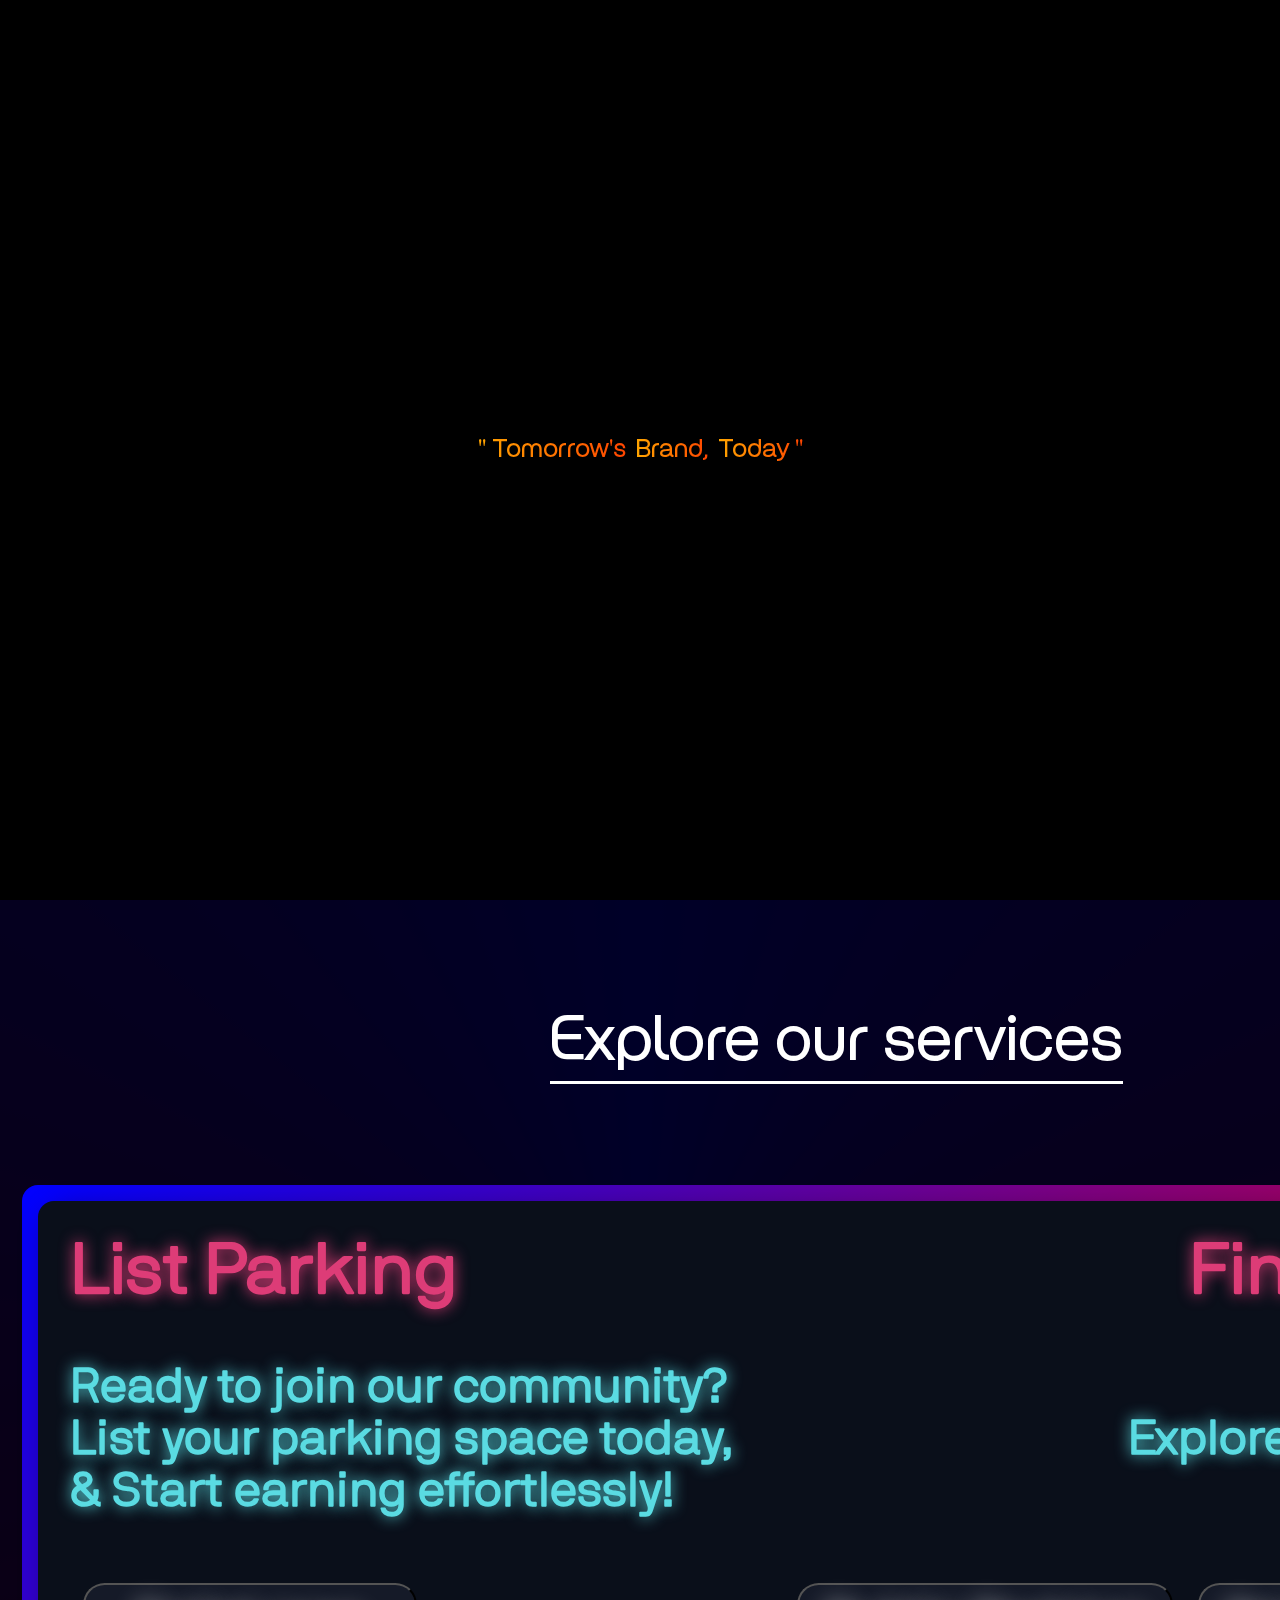
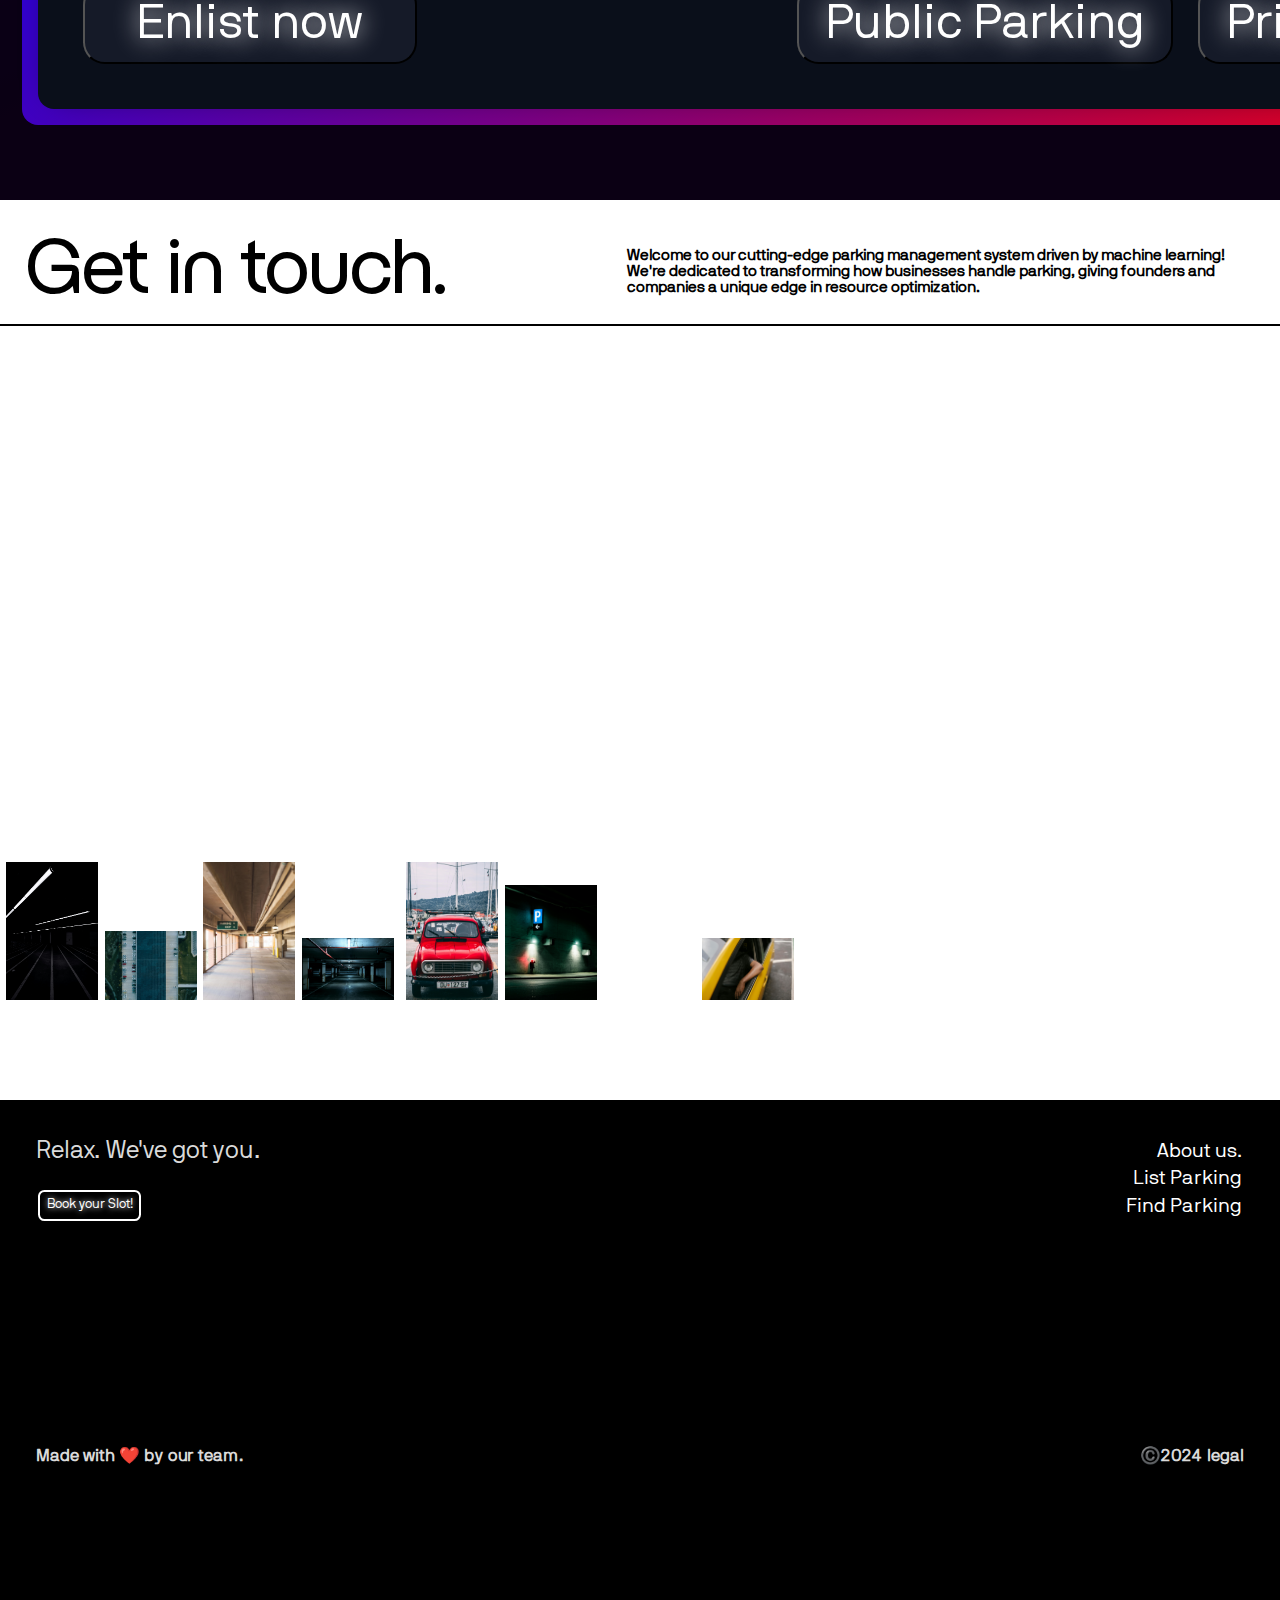
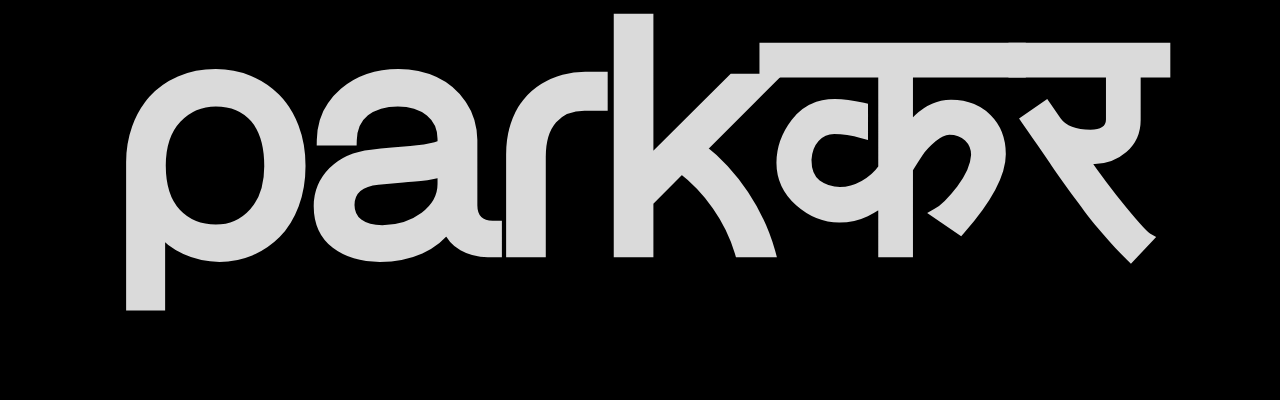
==== index.html @ 8d460be7 "Initial Commit" ====
<!DOCTYPE html>
<html lang="en">
  <head>
    <meta charset="UTF-8" />
    <meta name="viewport" content="width=device-width, initial-scale=1.0" />
    <link rel="shortcut icon" href="Images/favicon.png" type="image/x-icon" />
    <link rel="stylesheet" href="https://unpkg.com/aos@next/dist/aos.css" />
    <link
      rel="stylesheet"
      href="https://cdn.jsdelivr.net/npm/locomotive-scroll@3.5.4/dist/locomotive-scroll.css"
    />
    <link
      rel="stylesheet"
      href="https://cdn.jsdelivr.net/npm/swiper@11/swiper-bundle.min.css"
    />
    <link rel="stylesheet" href="style.css" />
    <title>Home | PARKकर®️</title>
  </head>
  <body>
    <div id="loader">
      <h3>" Tomorrow's</h3>
      <h3>Brand,</h3>
      <h3>Today "</h3>
    </div>
    <div id="main">
      <div id="page1">
        <div id="cursor">
          <h5>Book</h5>
          <h5>your</h5>
          <h5>slot</h5>
        </div>
        <video autoplay loop muted src="Video\1.mp4"></video>
        <div id="page1-content">
          <nav>
            <h3><a href="#">The Parking Allotment Venture.</a></h3>
            <div id="nav-part2">
              <!-- <h4><a href="#">Log Out</a></h4>
              <h4>
                <a href="#"
                  ><img class="user-img" src="Images/1.jpg" alt="User Photo"
                /></a>
              </h4> -->
              <h4><a href="#">Sign In</a></h4>
              <h4><a href="#">Log In</a></h4>
              <h4 id="menu"><a href="#">Menu</a></h4>
            </div>
          </nav>
          <div class="menu">
            <h4><a href="#page2">About us</a></h4>
            <h4><a href="#page3">List Parking</a></h4>
            <h4><a href="#page4">Find Parking</a></h4>
          </div>
          <h1>
            <span>p</span><span>a</span><span>r</span><span>k</span
            ><span>क</span><span>र</span>
          </h1>
        </div>
      </div>
      <div id="page3">
        <div id="page3-top">
          <h2>Explore our services</h2>
        </div>
        <pre>
<div id="list-parking"><h2  class="selector">List Parking</h2>
<span class="property">Ready to join our community?</span>
<span class="property">List your parking space today,</span>
<span class="property">& Start earning effortlessly!</span>

<button  onclick="myFunction();">Enlist now</button>
</div>
<hr>
<div id="find-parking"><h2 class="selector">Find Parking</h2>
<span class="property">Explore your options: </span>


<div class="button"><button onclick="myFunction();">Public Parking</button><button onclick="myFunction();">Private Parking</button></div>

</div>
</pre>
      </div>
      <div id="page4">
        <div id="page4-top">
          <h1>Get in touch.</h1>
          <h3>
            Welcome to our cutting-edge parking management system driven by
            machine learning! We're dedicated to transforming how businesses
            handle parking, giving founders and companies a unique edge in
            resource optimization.
          </h3>
        </div>
        <hr class="custom-hr" />
        <div id="swiperDiv">
          <div class="swiper mySwiper">
            <div class="swiper-wrapper">
              <div class="swiper-slide">
                <img src="Images/5.jpg" alt="" />
                <img src="Images/7.jpg" alt="" />
                <img src="Images/6.jpg" alt="" />
                <img src="Images/8.jpg" alt="" />
              </div>
              <div class="swiper-slide">
                <img src="Images/1.jpg" alt="" />
                <img src="Images/2.jpg" alt="" />
                <img src="Images/3.jpg" alt="" />
                <img src="Images/4.jpg" alt="" />
              </div>
            </div>
            <!-- <div class="swiper-button-next"></div>
            <div class="swiper-button-prev"></div>
            <div class="swiper-pagination"></div> -->
          </div>
        </div>
      </div>
      <div id="page5">
        <div id="top">
          <div id="top-left">
            <h2>Relax. We've got you.</h2>
            <button>Book your Slot!</button>
          </div>
          <div id="top-right">
            <h3><a href="#page2">About us.</a></h3>
            <h3><a href="#list-parking">List Parking</a></h3>
            <h3><a href="#find-parking">Find Parking</a></h3>
          </div>
        </div>
        <div id="center">
          <h3>Made with ❤️ by our team.</h3>
          <h3>©️2024 legal</h3>
        </div>
        <div id="bottom">
          <h1>
            <span>p</span><span>a</span><span>r</span><span>k</span
            ><span>क</span><span>र</span>
          </h1>
        </div>
      </div>
    </div>

    <script src="https://cdn.jsdelivr.net/npm/locomotive-scroll@3.5.4/dist/locomotive-scroll.js"></script>
    <script
      src="https://cdnjs.cloudflare.com/ajax/libs/gsap/3.12.5/gsap.min.js"
      integrity="sha512-7eHRwcbYkK4d9g/6tD/mhkf++eoTHwpNM9woBxtPUBWm67zeAfFC+HrdoE2GanKeocly/VxeLvIqwvCdk7qScg=="
      crossorigin="anonymous"
      referrerpolicy="no-referrer"
    ></script>
    <script
      src="https://cdnjs.cloudflare.com/ajax/libs/gsap/3.12.5/ScrollTrigger.min.js"
      integrity="sha512-onMTRKJBKz8M1TnqqDuGBlowlH0ohFzMXYRNebz+yOcc5TQr/zAKsthzhuv0hiyUKEiQEQXEynnXCvNTOk50dg=="
      crossorigin="anonymous"
      referrerpolicy="no-referrer"
    ></script>
    <script src="https://cdn.jsdelivr.net/npm/swiper@11/swiper-bundle.min.js"></script>
    <script src="https://unpkg.com/aos@next/dist/aos.js"></script>
    <script>
      AOS.init();
    </script>
    <script src="script.js"></script>
    <script src="3dEffect.js"></script>
    <script src="menu.js"></script>
  </body>
</html>
---- style.css ----
@import url("https://fonts.googleapis.com/css2?family=Poppins:ital,wght@0,100;0,200;0,300;0,400;0,500;0,600;0,700;0,800;0,900;1,100;1,200;1,300;1,400;1,500;1,600;1,700;1,800;1,900&display=swap");

@font-face {
  font-family: nb;
  src: url(./Fonts/NBInternationalProBoo.ttf);
}
@font-face {
  font-family: rejoy;
  src: url(./Fonts/Rejouice-Headline.ttf);
}
* {
  margin: 0;
  padding: 0;
  box-sizing: border-box;
  font-family: "nb";
}
html,
body {
  height: 100%;
  width: 100%;
}
#page1 {
  height: 100vh;
  width: 100%;
  /* background-color: black; */
  background-color: black;
  position: relative;
  -webkit-user-select: none;
  user-select: none;
}
#cursor {
  height: 5vw;
  width: 5vw;
  background-color: #ff5f38;
  border-radius: 50%;
  position: fixed;
  z-index: 9;
  display: flex;
  justify-content: center;
  flex-direction: column;
  align-items: center;
  transform: translate(50%, 50%);
}
#cursor h5 {
  font-size: 1vw;
  font-weight: bold;
}
#page1 video {
  height: 100%;
  width: 100%;
  object-fit: cover;
  position: absolute;
}
#page1-content {
  height: 100%;
  width: 100%;
  /* background-color: rgb(0, 0, 0); */
  position: relative;
  z-index: 10;
  color: #fff;
  display: flex;
  align-items: center;
  flex-direction: column;
  justify-content: space-between;
}
#page1-content h3 a {
  text-decoration: none;
  color: white;
  font-family: rejoy;
}
nav {
  display: flex;
  align-items: center;
  justify-content: space-between;
  width: 100%;
  /* background-color: red; */
  padding: 1.5vw 3vw;
}
nav h3 {
  font-size: 1.4vw;
  font-weight: 100;
}
nav h4 {
  font-size: 1.4vw;
  font: 100;
}
#nav-part2 {
  display: flex;
  align-items: center;
  gap: 1vw;
}

#nav-part2 h4 {
  padding: 0.7vw 0.7vw;
  border: 1px solid #0000003c;
  border-radius: 50px;
  font-weight: 300;
  color: black;
  transition: all ease 0.4s;
  position: relative;
  font-size: 1.3vw;
  overflow: hidden;
  background-color: rgb(0, 0, 0);
}

#nav-part2 h4::after {
  content: "";
  position: absolute;
  height: 100%;
  width: 100%;
  /* color: black; */
  background-color: white;
  border-color: #000000;
  left: 0;
  bottom: -100%;
  border-radius: 50%;
  transition: all ease 0.4s;
}

#nav-part2 h4:hover::after {
  bottom: 0;
  border-radius: 0;
}

#nav-part2 h4 a {
  font-family: nb;
  color: white;
  text-decoration: none;
  position: relative;
  z-index: 9;
  font-weight: bold;
}
#nav-part2 #menu {
  border-color: #000000;
  background-color: #ff5f38;
}
#nav-part2 #menu a {
  color: white;
}
#nav-part2 h4:hover a {
  color: black;
}
#nav-part2 #menu:hover a {
  color: black;
}
#page1-content h1 {
  overflow: hidden;
  font-family: "rejoy";
  font-size: 22.5vw;
  font-weight: 100;
  line-height: 28vw;
}
#page1-content h1 span {
  color: #faf8f3;
  display: inline-block;
  font-family: "rejoy";
}

#page1-content .menu {
  position: absolute;
  min-width: fit-content;
  width: 10%;
  height: 20%;
  background-color: rgba(0, 0, 0, 0.3);
  border-radius: 10px;
  box-shadow: 0 2px 5px rgba(0, 0, 0, 0.2);
  transition: all 0.5s ease-in-out;
  opacity: 0;
  transform: scale(0);
  display: flex;
  flex-direction: column;
  align-items: center;
  justify-content: space-evenly;
}

#page1-content .menu.active {
  animation: fadeInScaleUp 0.5s forwards;
}

#page1-content .menu.inactive {
  animation: fadeOutScaleDown 0.5s forwards;
}

@keyframes fadeInScaleUp {
  0% {
    transform: scale(0);
    opacity: 0;
  }
  100% {
    transform: scale(1);
    opacity: 1;
  }
}

@keyframes fadeOutScaleDown {
  0% {
    transform: scale(1);
    opacity: 1;
  }
  100% {
    transform: scale(0);
    opacity: 0;
  }
}

#page1-content .menu a {
  text-decoration: none;
  color: white;
  font-size: 1.3vw;
  font-weight: 400;
  padding: 8px 16px;
  font-family: nb;
}

#page1-content .menu a:hover {
  background-color: rgba(255, 255, 255, 0.2);
  border-radius: 10px;
}

#page1-content .user-img {
  display: flex;
  justify-content: center;
  align-items: center;
  height: 4rem;
  width: 4rem;
  border-radius: 50%;
  border: 2px solid #faf8f3;
}

#page3 {
  height: 100vh;
  width: 100%;
  position: relative;
  background-color: #07001a;
  padding: 3vw;
}
#page3-top {
  /* background-color: red; */
  text-align: center;
  padding-bottom: 1vw;
}
#page3-top h2 {
  font-family: rejoy;
  -webkit-user-select: none;
  user-select: none;
  padding-top: 1vw;
  display: inline-block;
  font-size: 5vw;
  font-weight: 570;
  color: white;
  border-bottom: 0.3vw solid white;
}
/*
#page3-content {
  width: 100%;
  height: 80vh;
  min-height: 80vh;
  display: flex;
  align-items: center;
  justify-content: space-between;
}
#page3-content #list-parking {
  width: 50%;
  height: 80%;
  background-color: #c0c0c0;
  margin: 1vw 2vw;
  border-radius: 10vw;
  display: flex;
  flex-direction: column;
  align-items: center;
  justify-content: space-around;
  overflow: hidden;
}
#page3-content #list-parking h2 {
  font-size: 5vw;
  color: #000;
  font-family: poppins;
  font-style: oblique;
  border-bottom: 0.5vw solid #000;
}
#page3-content #list-parking #para {
  color: #000;
  font-size: 2.5rem;
}
#page3-content #list-parking #para h3 {
  padding: 0.5vw 0vw;
}
#page3-content #list-parking button {
  border-radius: 2vw;
  font-size: 3vw;
  color: white;
  background-color: #486c6e;
  padding: 0.7vw 3vw;
  margin-bottom: 3.4vw;
}

#page3-content #find-parking {
  width: 50%;
  height: 80%;
  background-color: #c0c0c0;
  border-radius: 10vw;
  display: flex;
  flex-direction: column;
  align-items: center;
  justify-content: space-around;
}
#find-parking h2 {
  font-size: 5vw;
  color: #000;
  font-family: poppins;
  font-style: oblique;
  border-bottom: 0.5vw solid #000;
}
#find-parking h3 {
  font-size: 4vw;
  /* margin-bottom:4vw; *
}
#find-parking #options {
  display: flex;
}
#find-parking #options button {
  border-radius: 2vw;
  font-size: 2vw;
  color: white;
  background-color: #486c6e;
  margin: 2vw 0.8vw;
  padding: 0.7vw 3vw;
} */

#page4 {
  height: 100vh;
  width: 100%;
  padding: 2vw 0;
  position: relative;
}
#page4 #page4-top {
  max-height: 30vh;
  display: flex;
  align-items: center;
  justify-content: space-between;
  padding-bottom: 0.5vw;
  /* margin-bottom: 1vw; */
  /* border-bottom: 1px solid #00000092; */
}
#page4 #page4-top h1 {
  font-size: 6vw;
  font-family: rejoy;
  font-weight: 100;
  width: 96%;
  margin-left: 2%;
}
#page4 #page4-top h3 {
  text-wrap: pretty;
  margin-right: 2%;
  width: 100%;
  font-size: 1.2vw;
}
.elem {
  overflow: hidden;
}
.elem h1 {
  font-size: 4.2vw;
  font-weight: 500;
  z-index: 99;
}
hr {
  border: none;
  height: 2px;
  color: #000; /* old IE */
  background-color: #000; /* Modern Browsers */
  /* margin-bottom: 3vw; */
}
#swiperDiv {
  height: 72vh;
  width: 100%;
  position: relative;
  margin-top: 2vw;
  -webkit-user-select: none;
  user-select: none;
}

.swiper {
  width: 100%;
  height: 100%;
}

.swiper-slide {
  width: 400px;
  background: #fff;
  display: flex;
  justify-content: space-evenly;
  align-items: flex-end;
}

.swiper-slide img {
  display: block;
  width: 23%;
  /* height: 8/auto; */
  object-fit: cover;
}

.swiper {
  margin-left: auto;
  margin-right: auto;
}
#page5 {
  height: 100vh;
  width: 100%;
  background-color: black;
  color: #dadada;
  padding: 3vw 2.8vw;
  display: flex;
  flex-direction: column;
  justify-content: space-between;
}
#page5 #top {
  display: flex;
  justify-content: space-between;
  align-items: flex-start;
  padding-bottom: 7vw;
}
#page5 #top #top-left h2 {
  font-family: nb;
  font-weight: 500;
  padding-bottom: 1vw;
}
#page5 #top #top-left button {
  margin-left: 0.2vw;
  font-size: 1vw;
  padding: 0.5vw;
  border-radius: 0.5vw;
  color: white;
  background-color: black;
  border: 0.2vw solid white;
}
#page5 #top #top-left button:hover {
  background-color: white;
  font-weight: bold;
  color: black;
  transition: ease-in-out 0.3s;
}
#page5 #top-right {
  font-size: 1.3vw;
  display: flex;
  flex-direction: column;
  align-items: end;
}
#page5 #top-right h3 {
  padding-bottom: 0.1vw;
  margin: 0.2vw;
}
#page5 #top-right h3 a {
  text-decoration: none;
  color: white;
  font-weight: 500;
  padding-bottom: 1vw;
}
#page5 #top-right h3:hover {
  border-bottom: 0.2vw solid white;
}
#page5 #center {
  display: flex;
  justify-content: space-between;
  padding-top: 2vw;
}
#page5 #center h3 {
  font-size: 1.3vw;
  /* padding-left: 4vw; */
}
#page5 #bottom {
  display: flex;
  align-items: end;
  justify-content: center;
}
#page5 #bottom h1 {
  font-size: 26vw;
}
#page5 #bottom h1 span {
  -webkit-user-select: none;
  user-select: none;
  font-family: rejoy;
}

#loader {
  height: 100%;
  width: 100%;
  position: fixed;
  top: 0;
  background-color: black;
  z-index: 99;
  color: white;
  display: flex;
  justify-content: center;
  align-items: center;
  gap: 10px;
}
#loader h3 {
  font-size: 2vw;
  font-weight: 100;
  font-family: rejoy;
  color: transparent;
  background: linear-gradient(to right, orange, orangered);
  -webkit-background-clip: text;
  background-clip: text;
}

:root {
  --pink: hsl(338, 70%, 55%);
  --teal: hsl(183, 70%, 62%);
  --white: hsl(334, 7%, 95%);
}

#page3 {
  background: hsl(224, 32%, 12%);
  background-image: conic-gradient(
    from 0deg at 50% 50%,
    blue,
    purple,
    purple,
    blue
  );
  background-blend-mode: multiply;
  min-block-size: 100dvh;
  display: grid;
  place-items: center;
}
pre {
  --selector: var(--pink);
  --property: var(--teal);
  --punctuation: var(--white);
  --undefined: var(--white);

  font-size: 3rem;
  font-weight: bold;
  color: var(--undefined);
  background: hsl(222, 45%, 7%);
  padding: 2rem;
  border-radius: 1rem;

  position: relative;
  display: flex;
  gap: 2vw;

  transform-style: preserve-3d;
  transform: perspective(5000px) rotateY(var(--rotateX)) rotateX(var(--rotateY));
}

pre > * {
  text-shadow: 0 0 0.3em currentColor;
}

pre::before,
pre::after {
  content: "";
  position: absolute;
  border-radius: inherit;
}

/* shadow */
pre::before {
  inset: 0.75rem;
  border-radius: inherit;
  background: black;
  z-index: -1;
  transform: translateZ(-50px);
  filter: blur(15px);
  opacity: 0.5;
}

/* gradient thingy */
pre::after {
  z-index: -2;
  inset: -1rem;
  background: linear-gradient(-45deg, red, blue);
  transform: translateZ(-50px);
}

.selector {
  color: var(--selector);
}

.property {
  color: var(--property);
}

.punctuation {
  color: var(--punctuation);
}

.property + .punctuation {
  color: var(--property);
}

.pre-container {
  position: relative;
  display: grid;
  grid-template: repeat(3, 1fr) / repeat(3, 1fr);
}

button {
  align-self: flex-start;
  font-size: 3rem;
  border-radius: 1.7vw;
  color: white;
  background-color: hsl(224, 32%, 12%);
  padding: 1vw 2vw;
  text-shadow: 0 0 0.5em currentColor;
  margin: 1vw;
}
#list-parking button {
  padding: 1vw 4vw;
}
#find-parking {
  display: flex;
  flex-direction: column;
  align-items: flex-end;
  justify-content: space-between;
  position: relative;
}
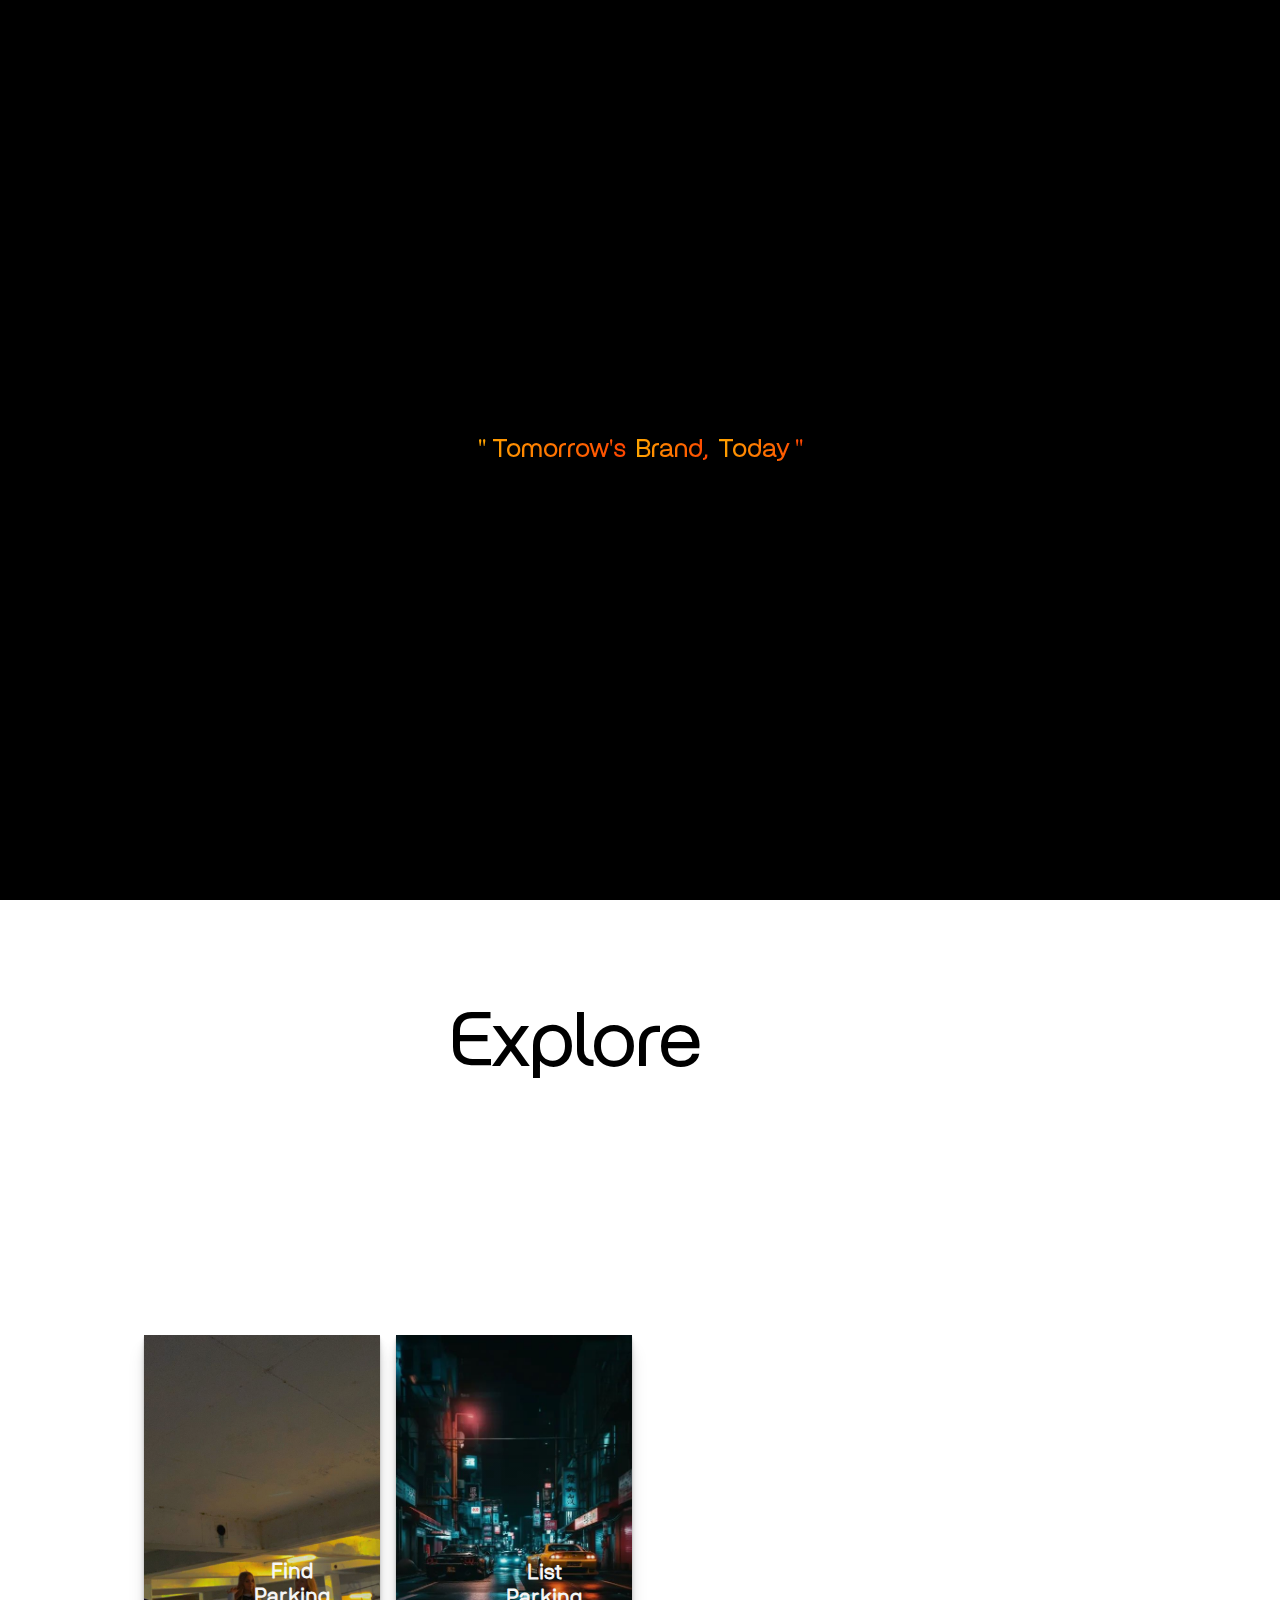
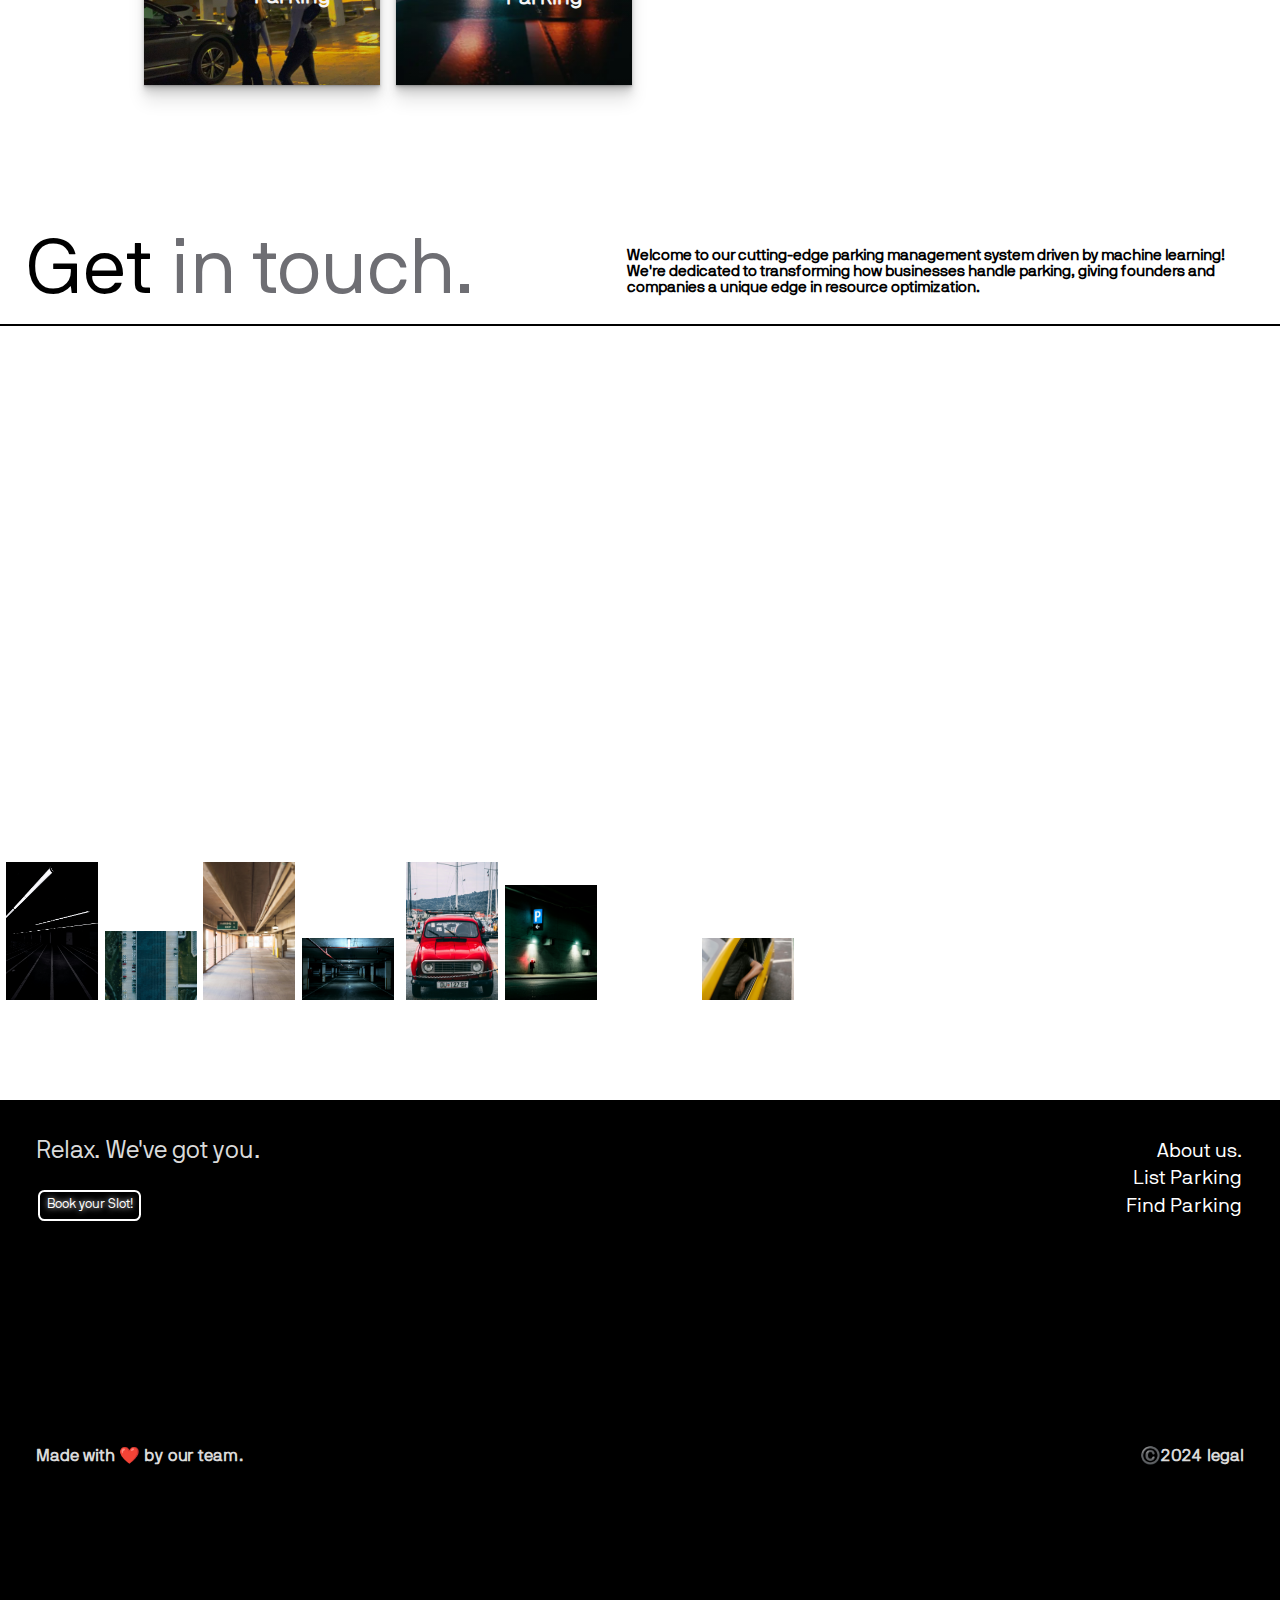
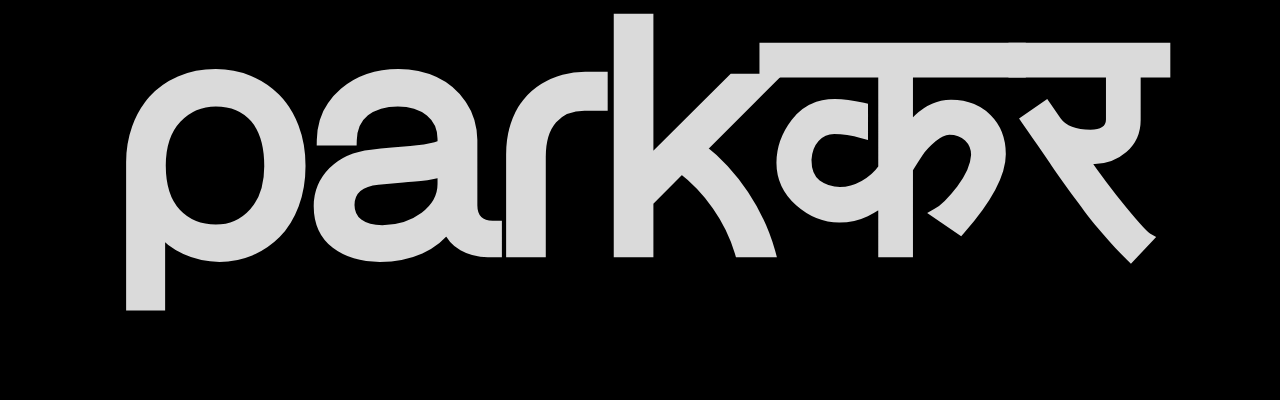
==== commit 4ddf68fe: "Centre section" ====
--- a/index.html
+++ b/index.html
@@ -57,30 +57,34 @@
         </div>
       </div>
       <div id="page3">
+        <video autoplay loop muted src="backgroundv.mp4"></video>
         <div id="page3-top">
-          <h2>Explore our services</h2>
+          <h2><span class="explore">Explore</span> <span class="ourservice">our services</span></h2>
         </div>
-        <pre>
-<div id="list-parking"><h2  class="selector">List Parking</h2>
-<span class="property">Ready to join our community?</span>
-<span class="property">List your parking space today,</span>
-<span class="property">& Start earning effortlessly!</span>
+        <main class="page-content">
+          <div class="card">
+            <div class="content">
+              <h2 class="title">Find Parking</h2>
+              <p class="copy">Find a space for your car</p>
+              <button class="btn">Find Parking</button>
+            </div>
+          </div>
+          <div class="card">
+            <div class="content">
+              <h2 class="title">List Parking</h2>
+              <p class="copy">
+                List your parking space today, &amp; Start earning effortlessly!
+              </p>
+              <button class="btn">Enlist Now</button>
+            </div>
+          </div>
+        </main>
+        
 
-<button  onclick="myFunction();">Enlist now</button>
-</div>
-<hr>
-<div id="find-parking"><h2 class="selector">Find Parking</h2>
-<span class="property">Explore your options: </span>
-
-
-<div class="button"><button onclick="myFunction();">Public Parking</button><button onclick="myFunction();">Private Parking</button></div>
-
-</div>
-</pre>
       </div>
       <div id="page4">
         <div id="page4-top">
-          <h1>Get in touch.</h1>
+          <h1><span>Get</span> <span class="intouch">in touch.</span></h1>
           <h3>
             Welcome to our cutting-edge parking management system driven by
             machine learning! We're dedicated to transforming how businesses
--- a/style.css
+++ b/style.css
@@ -46,6 +46,12 @@
   font-weight: bold;
 }
 #page1 video {
+  height: 100%;
+  width: 100%;
+  object-fit: cover;
+  position: absolute;
+}
+#page3 video{
   height: 100%;
   width: 100%;
   object-fit: cover;
@@ -228,104 +234,45 @@
 }
 
 #page3 {
+  
   height: 100vh;
   width: 100%;
   position: relative;
-  background-color: #07001a;
   padding: 3vw;
+  background: white;
+  color: white;
+  min-block-size: 100dvh;
+  display: grid;
+  place-items: center;
 }
 #page3-top {
-  /* background-color: red; */
   text-align: center;
   padding-bottom: 1vw;
+  z-index: 10;
 }
 #page3-top h2 {
-  font-family: rejoy;
-  -webkit-user-select: none;
-  user-select: none;
-  padding-top: 1vw;
-  display: inline-block;
-  font-size: 5vw;
-  font-weight: 570;
-  color: white;
-  border-bottom: 0.3vw solid white;
-}
-/*
-#page3-content {
-  width: 100%;
-  height: 80vh;
-  min-height: 80vh;
-  display: flex;
-  align-items: center;
-  justify-content: space-between;
-}
-#page3-content #list-parking {
-  width: 50%;
-  height: 80%;
-  background-color: #c0c0c0;
-  margin: 1vw 2vw;
-  border-radius: 10vw;
-  display: flex;
-  flex-direction: column;
-  align-items: center;
-  justify-content: space-around;
-  overflow: hidden;
-}
-#page3-content #list-parking h2 {
-  font-size: 5vw;
-  color: #000;
-  font-family: poppins;
-  font-style: oblique;
-  border-bottom: 0.5vw solid #000;
-}
-#page3-content #list-parking #para {
-  color: #000;
-  font-size: 2.5rem;
-}
-#page3-content #list-parking #para h3 {
-  padding: 0.5vw 0vw;
-}
-#page3-content #list-parking button {
-  border-radius: 2vw;
-  font-size: 3vw;
-  color: white;
-  background-color: #486c6e;
-  padding: 0.7vw 3vw;
-  margin-bottom: 3.4vw;
-}
-
-#page3-content #find-parking {
-  width: 50%;
-  height: 80%;
-  background-color: #c0c0c0;
-  border-radius: 10vw;
-  display: flex;
-  flex-direction: column;
-  align-items: center;
-  justify-content: space-around;
-}
-#find-parking h2 {
-  font-size: 5vw;
-  color: #000;
-  font-family: poppins;
-  font-style: oblique;
-  border-bottom: 0.5vw solid #000;
-}
-#find-parking h3 {
-  font-size: 4vw;
-  /* margin-bottom:4vw; *
-}
-#find-parking #options {
-  display: flex;
-}
-#find-parking #options button {
-  border-radius: 2vw;
-  font-size: 2vw;
-  color: white;
-  background-color: #486c6e;
-  margin: 2vw 0.8vw;
-  padding: 0.7vw 3vw;
-} */
+  color:black;
+  font-size: 6vw;
+  font-family: rejoy;
+  font-weight: 400;
+  width: 96%;
+  margin-left: 2%;
+}
+.explore{
+  font-family: rejoy;
+  font-weight: 470;
+
+}
+.ourservice{
+  font-family: rejoy;
+  color:#6E6E73;
+  color:white;
+  font-weight: 470;
+}
+.intouch{
+  color:#6E6E73;
+  font-weight: 470;
+}
 
 #page4 {
   height: 100vh;
@@ -510,70 +457,6 @@
   --white: hsl(334, 7%, 95%);
 }
 
-#page3 {
-  background: hsl(224, 32%, 12%);
-  background-image: conic-gradient(
-    from 0deg at 50% 50%,
-    blue,
-    purple,
-    purple,
-    blue
-  );
-  background-blend-mode: multiply;
-  min-block-size: 100dvh;
-  display: grid;
-  place-items: center;
-}
-pre {
-  --selector: var(--pink);
-  --property: var(--teal);
-  --punctuation: var(--white);
-  --undefined: var(--white);
-
-  font-size: 3rem;
-  font-weight: bold;
-  color: var(--undefined);
-  background: hsl(222, 45%, 7%);
-  padding: 2rem;
-  border-radius: 1rem;
-
-  position: relative;
-  display: flex;
-  gap: 2vw;
-
-  transform-style: preserve-3d;
-  transform: perspective(5000px) rotateY(var(--rotateX)) rotateX(var(--rotateY));
-}
-
-pre > * {
-  text-shadow: 0 0 0.3em currentColor;
-}
-
-pre::before,
-pre::after {
-  content: "";
-  position: absolute;
-  border-radius: inherit;
-}
-
-/* shadow */
-pre::before {
-  inset: 0.75rem;
-  border-radius: inherit;
-  background: black;
-  z-index: -1;
-  transform: translateZ(-50px);
-  filter: blur(15px);
-  opacity: 0.5;
-}
-
-/* gradient thingy */
-pre::after {
-  z-index: -2;
-  inset: -1rem;
-  background: linear-gradient(-45deg, red, blue);
-  transform: translateZ(-50px);
-}
 
 .selector {
   color: var(--selector);
@@ -617,3 +500,169 @@
   justify-content: space-between;
   position: relative;
 }
+
+
+/* cards section */
+.page-content {
+  display: grid;
+  grid-gap: 1rem;
+  padding: 1rem;
+  max-width: 1024px;
+  margin: 0 auto;
+  font-family: var(--font-sans);
+}
+@media (min-width: 600px) {
+  .page-content {
+    grid-template-columns: repeat(2, 1fr);
+  }
+}
+@media (min-width: 800px) {
+  .page-content {
+    grid-template-columns: repeat(4, 1fr);
+  }
+}
+
+.card {
+  position: relative;
+  display: flex;
+  align-items: flex-end;
+  overflow: hidden;
+  padding: 1rem;
+  width: 100%;
+  text-align: center;
+  color: whitesmoke;
+  background-color: whitesmoke;
+  box-shadow: 0 1px 1px rgba(0, 0, 0, 0.1), 0 2px 2px rgba(0, 0, 0, 0.1), 0 4px 4px rgba(0, 0, 0, 0.1), 0 8px 8px rgba(0, 0, 0, 0.1), 0 16px 16px rgba(0, 0, 0, 0.1);
+}
+@media (max-width: 600px) {
+  .card {
+    height: 350px;
+    padding: 100px;
+  }
+}
+@media (min-width: 600px) {
+  .card {
+    height: 350px;
+    padding: 100px;
+  }
+}
+.card:before {
+  content: "";
+  position: absolute;
+  top: 0;
+  left: 0;
+  width: 100%;
+  height: 110%;
+  background-size: cover;
+  background-position: 0 0;
+  transition: transform calc(var(--d) * 1.5) var(--e);
+  pointer-events: none;
+}
+.card:after {
+  content: "";
+  display: block;
+  position: absolute;
+  top: 0;
+  left: 0;
+  width: 100%;
+  height: 200%;
+  pointer-events: none;
+  background-image: linear-gradient(to bottom, hsla(0, 0%, 0%, 0) 0%, hsla(0, 0%, 0%, 0.009) 11.7%, hsla(0, 0%, 0%, 0.034) 22.1%, hsla(0, 0%, 0%, 0.072) 31.2%, hsla(0, 0%, 0%, 0.123) 39.4%, hsla(0, 0%, 0%, 0.182) 46.6%, hsla(0, 0%, 0%, 0.249) 53.1%, hsla(0, 0%, 0%, 0.32) 58.9%, hsla(0, 0%, 0%, 0.394) 64.3%, hsla(0, 0%, 0%, 0.468) 69.3%, hsla(0, 0%, 0%, 0.54) 74.1%, hsla(0, 0%, 0%, 0.607) 78.8%, hsla(0, 0%, 0%, 0.668) 83.6%, hsla(0, 0%, 0%, 0.721) 88.7%, hsla(0, 0%, 0%, 0.762) 94.1%, hsla(0, 0%, 0%, 0.79) 100%);
+  transform: translateY(-50%);
+  transition: transform calc(var(--d) * 2) var(--e);
+}
+.card:nth-child(1):before {
+  background-image: url(sexygirls.jpg);
+}
+.card:nth-child(2):before {
+  background-image: url(hdcars.jpg);
+}
+
+
+.content {
+  position: relative;
+  display: flex;
+  flex-direction: column;
+  align-items: center;
+  width: 100%;
+  padding: 3rem;
+  transition: transform var(--d) var(--e);
+  z-index: 1;
+}
+.content > * + * {
+  margin-top: 1rem;
+}
+
+.title {
+  font-size: 1.3rem;
+  font-weight: bold;
+  line-height: 1.2;
+}
+
+.copy {
+  font-family: var(--font-serif);
+  font-size: 1.125rem;
+  font-style: italic;
+  line-height: 1.35;
+}
+
+.btn {
+  cursor: pointer;
+  margin-top: 1.5rem;
+  padding: 0.75rem 1.5rem;
+  font-size: 0.65rem;
+  font-weight: bold;
+  letter-spacing: 0.025rem;
+  text-transform: uppercase;
+  color: white;
+  background-color: black;
+  border: none;
+}
+.btn:hover {
+  background-color: #0d0d0d;
+}
+.btn:focus {
+  outline: 1px dashed yellow;
+  outline-offset: 3px;
+}
+
+@media (hover: hover) and (min-width: 600px) {
+  .card:after {
+    transform: translateY(0);
+  }
+  .content {
+    transform: translateY(calc(100% - 4.5rem));
+  }
+  .content > *:not(.title) {
+    opacity: 0;
+    transform: translateY(1rem);
+    transition: transform var(--d) var(--e), opacity var(--d) var(--e);
+  }
+  .card:hover,
+  .card:focus-within {
+    align-items: center;
+  }
+  .card:hover:before,
+  .card:focus-within:before {
+    transform: translateY(-4%);
+  }
+  .card:hover:after,
+  .card:focus-within:after {
+    transform: translateY(-50%);
+  }
+  .card:hover .content,
+  .card:focus-within .content {
+    transform: translateY(0);
+  }
+  .card:hover .content > *:not(.title),
+  .card:focus-within .content > *:not(.title) {
+    opacity: 1;
+    transform: translateY(0);
+    transition-delay: calc(var(--d) / 8);
+  }
+  .card:focus-within:before, .card:focus-within:after,
+  .card:focus-within .content,
+  .card:focus-within .content > *:not(.title) {
+    transition-duration: 0s;
+  }
+}
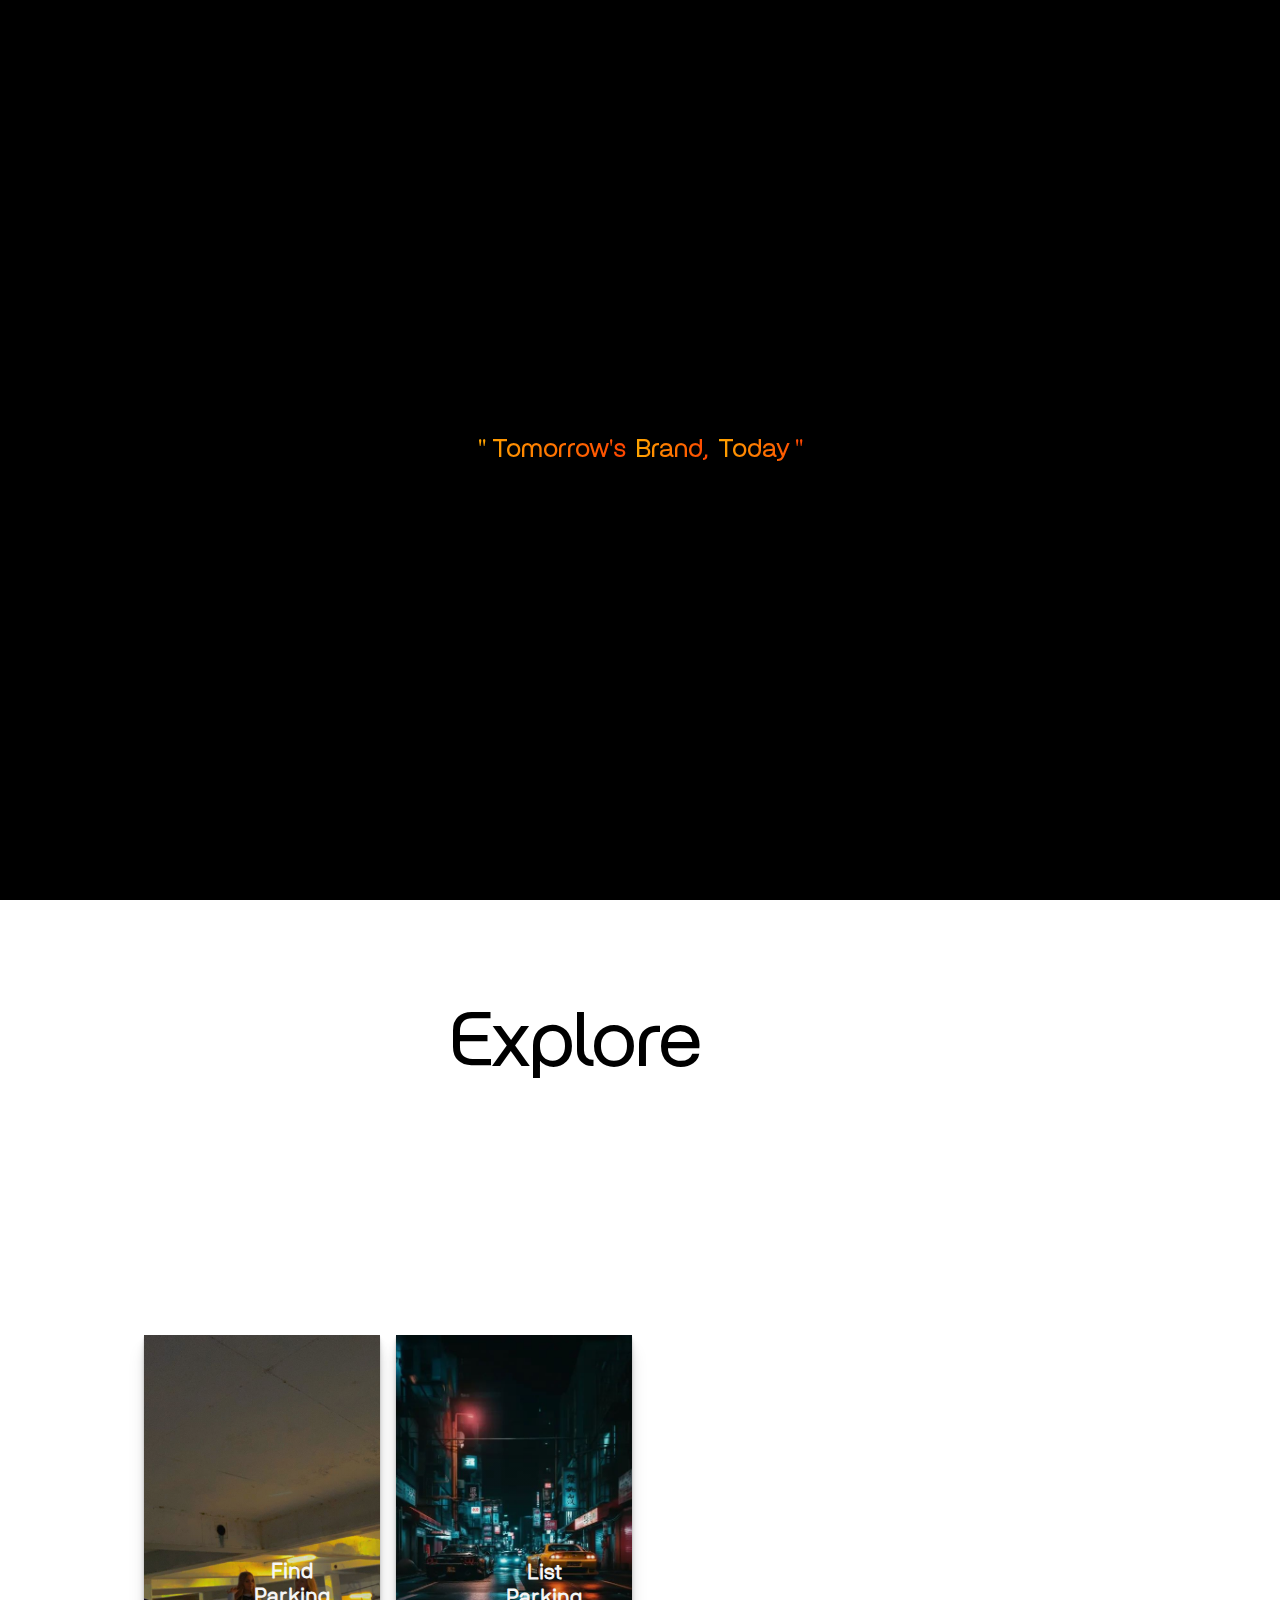
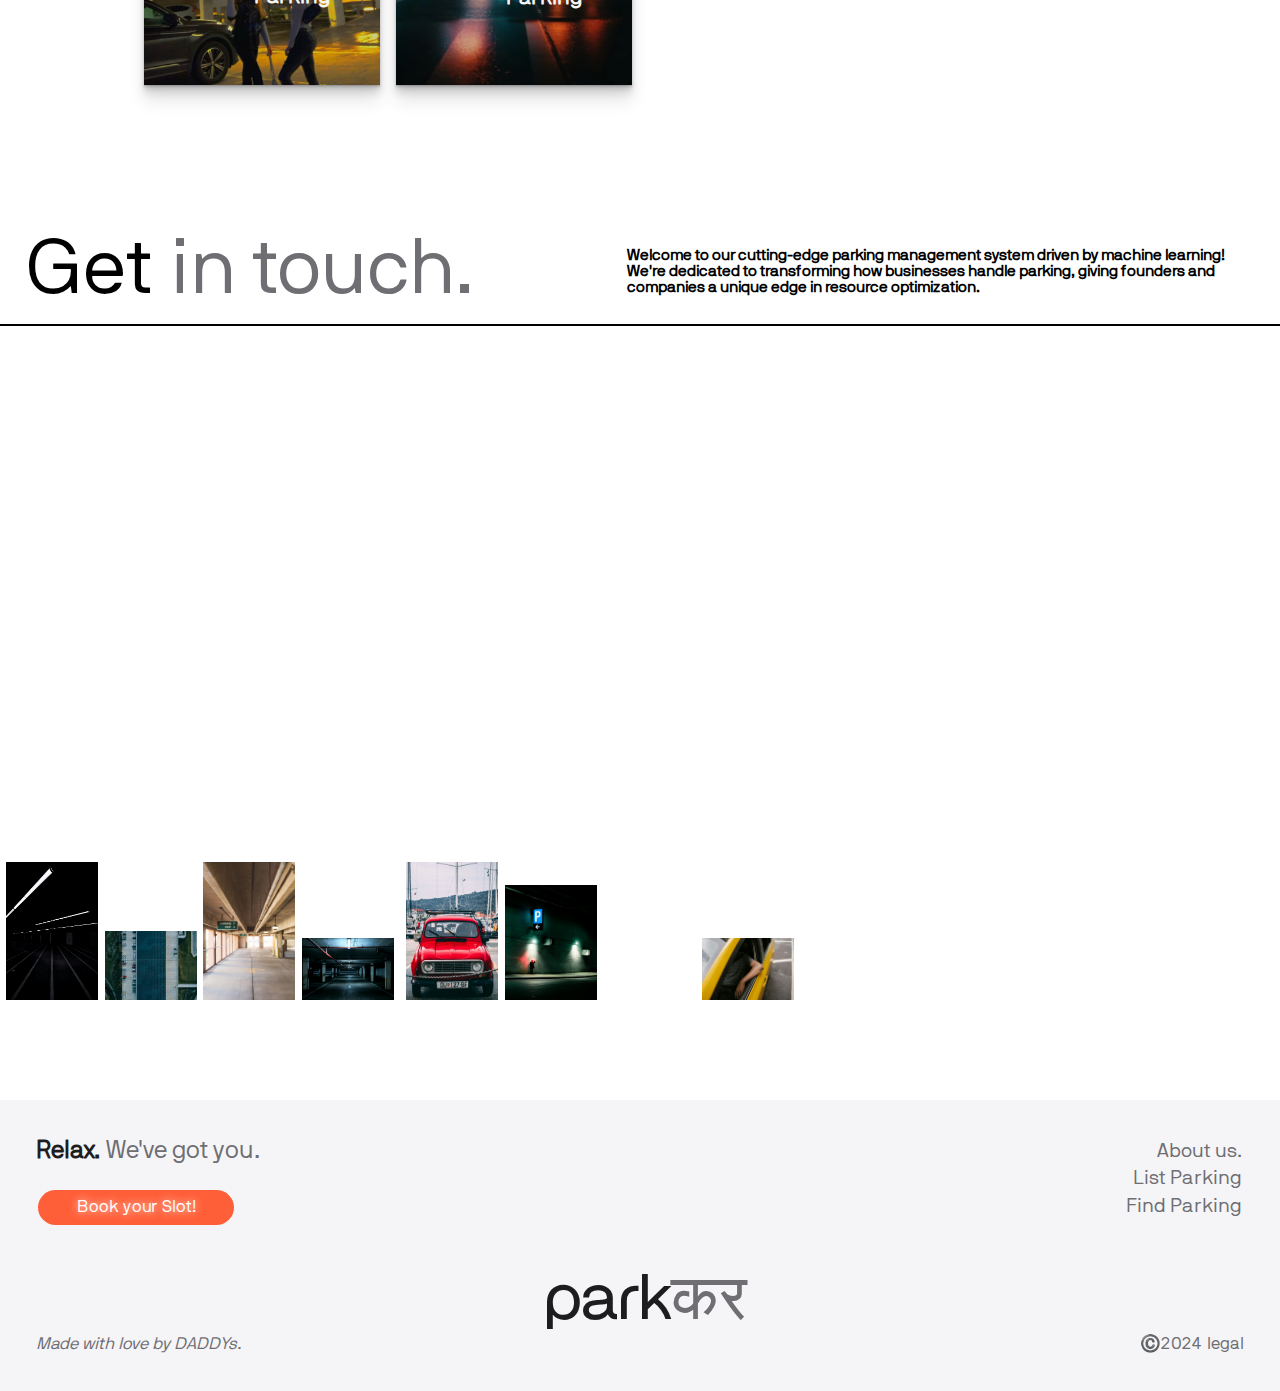
==== commit 42d1b7db: "Merge branch 'main' of https://github.com/Dhruvv245/ParkingSolns-Frontend" ====
--- a/index.html
+++ b/index.html
@@ -118,7 +118,7 @@
       <div id="page5">
         <div id="top">
           <div id="top-left">
-            <h2>Relax. We've got you.</h2>
+            <h2><span class="relax">Relax.</span> <span>We've got you.</span></h2>
             <button>Book your Slot!</button>
           </div>
           <div id="top-right">
@@ -128,14 +128,12 @@
           </div>
         </div>
         <div id="center">
-          <h3>Made with ❤️ by our team.</h3>
+          <h3><i>Made with love by DADDYs.</i></h3>
+          <h1>
+            <span class="relax-park">p</span><span class="relax-park">a</span><span class="relax-park">r</span><span class="relax-park">k</span
+            ><span class="relax-park2">क</span><span class="relax-park2">र</span>
+          </h1>
           <h3>©️2024 legal</h3>
-        </div>
-        <div id="bottom">
-          <h1>
-            <span>p</span><span>a</span><span>r</span><span>k</span
-            ><span>क</span><span>र</span>
-          </h1>
         </div>
       </div>
     </div>
--- a/style.css
+++ b/style.css
@@ -351,9 +351,8 @@
   margin-right: auto;
 }
 #page5 {
-  height: 100vh;
-  width: 100%;
-  background-color: black;
+  width: 100%;
+  background-color: #f5f5f7;
   color: #dadada;
   padding: 3vw 2.8vw;
   display: flex;
@@ -364,21 +363,37 @@
   display: flex;
   justify-content: space-between;
   align-items: flex-start;
-  padding-bottom: 7vw;
+  padding-bottom: 2vw;
 }
 #page5 #top #top-left h2 {
   font-family: nb;
   font-weight: 500;
   padding-bottom: 1vw;
+  color: #6e6e73;
+  cursor: default;
+}
+#page5 #top #top-left h2 .relax {
+  color: #1d1d1f;
+  font-weight: 600;
+}
+.relax-park {
+  color: #1d1d1f;
+}
+.relax-park2 {
+  color: #6e6e73;
 }
 #page5 #top #top-left button {
   margin-left: 0.2vw;
-  font-size: 1vw;
-  padding: 0.5vw;
-  border-radius: 0.5vw;
-  color: white;
-  background-color: black;
-  border: 0.2vw solid white;
+  border-radius: 2vw;
+  font-size: 1.3vw;
+  padding: 0.7vw 3vw;
+  color: white;
+  background-color: #ff5f38;
+  border: none;
+  font-weight: 500;
+  transition: ease-in-out 0.3s;
+  cursor: pointer;
+  outline: none;
 }
 #page5 #top #top-left button:hover {
   background-color: white;
@@ -398,34 +413,38 @@
 }
 #page5 #top-right h3 a {
   text-decoration: none;
-  color: white;
+  color: #6e6e73;
   font-weight: 500;
   padding-bottom: 1vw;
 }
 #page5 #top-right h3:hover {
-  border-bottom: 0.2vw solid white;
+  border-bottom: 0.2vw solid #6e6e73;
 }
 #page5 #center {
   display: flex;
+  flex-direction: row;
+  align-items: end;
   justify-content: space-between;
-  padding-top: 2vw;
-}
-#page5 #center h3 {
-  font-size: 1.3vw;
-  /* padding-left: 4vw; */
-}
-#page5 #bottom {
-  display: flex;
-  align-items: end;
-  justify-content: center;
-}
-#page5 #bottom h1 {
-  font-size: 26vw;
-}
-#page5 #bottom h1 span {
+}
+
+#page5 #center h1 {
+  font-size: 5vw;
+  font-family: rejoy;
+  font-weight: 100;
+  padding-bottom: 1vw;
+  padding-right: 10vh;
+}
+
+#page5 h1 span {
   -webkit-user-select: none;
   user-select: none;
   font-family: rejoy;
+}
+#page5 #center h3 {
+  color: #6e6e73;
+  font-size: 1.3vw;
+  font-weight: 500;
+  cursor: default;
 }
 
 #loader {
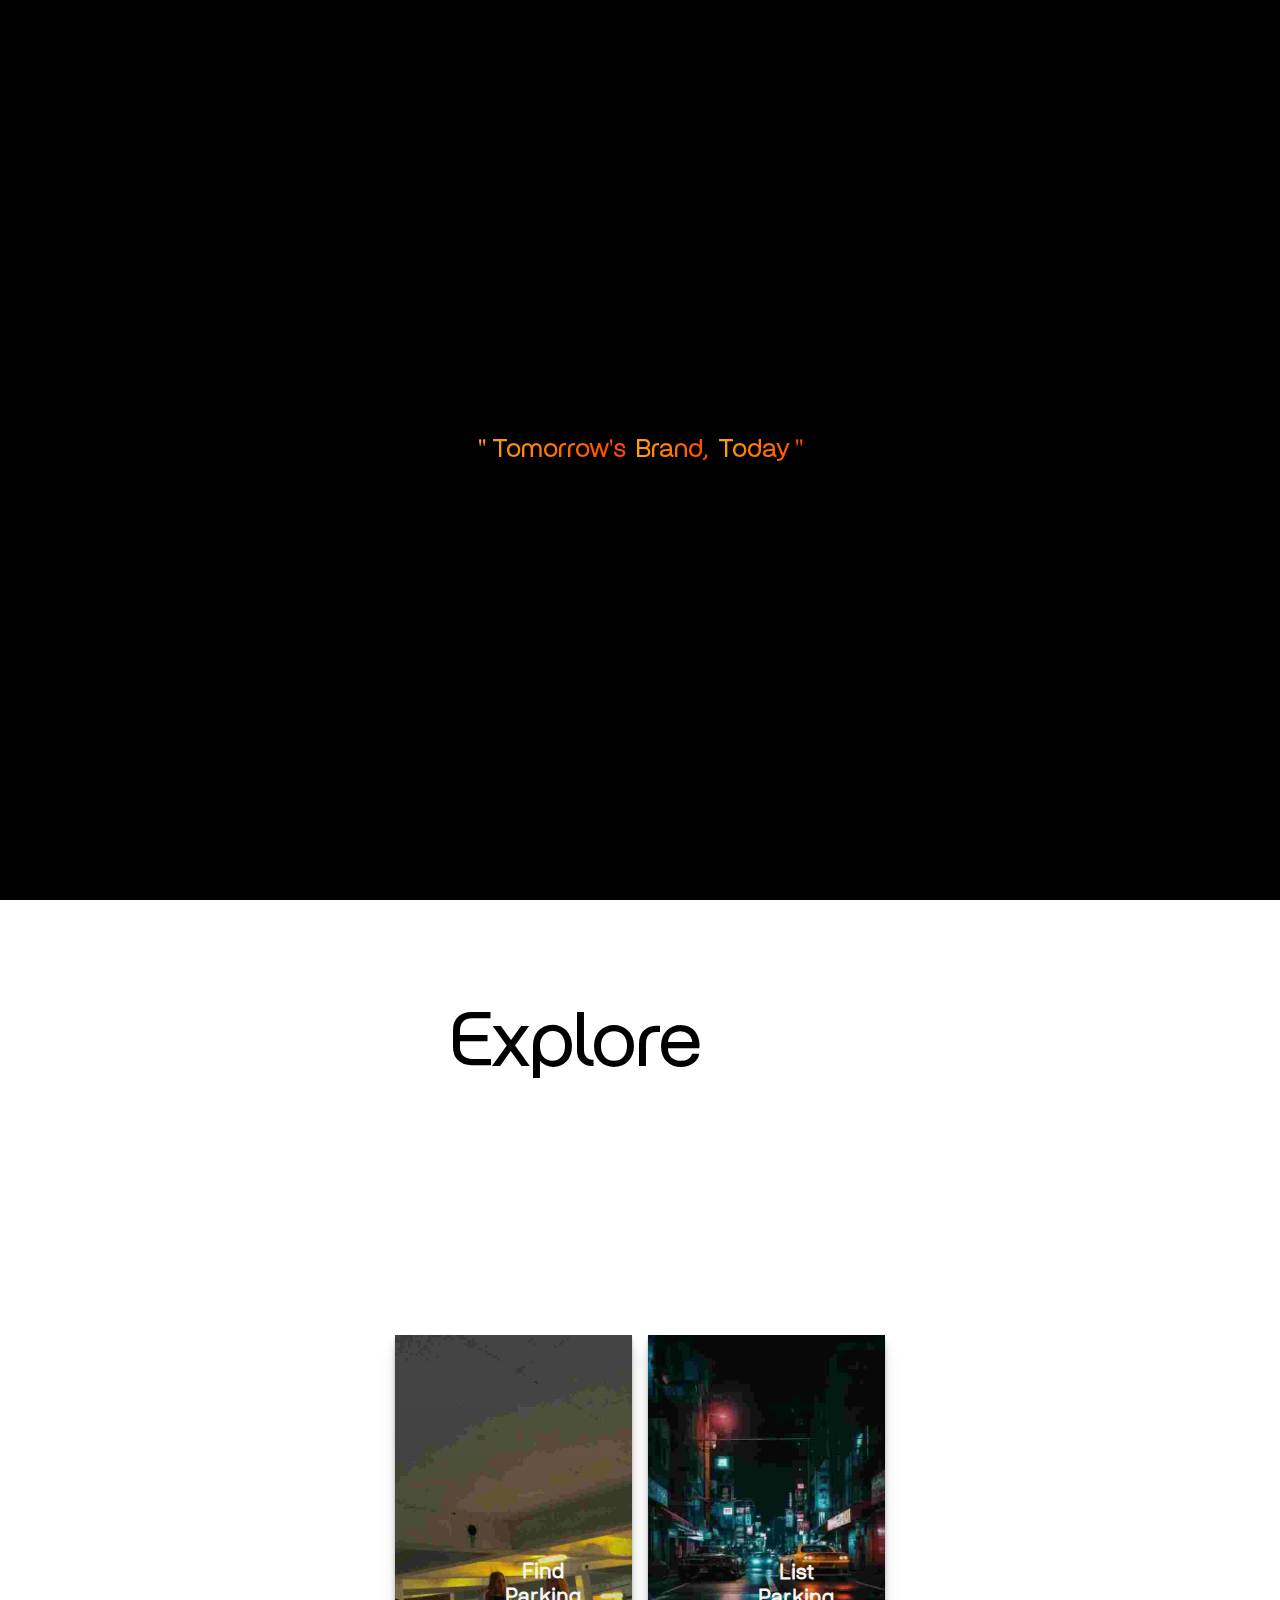
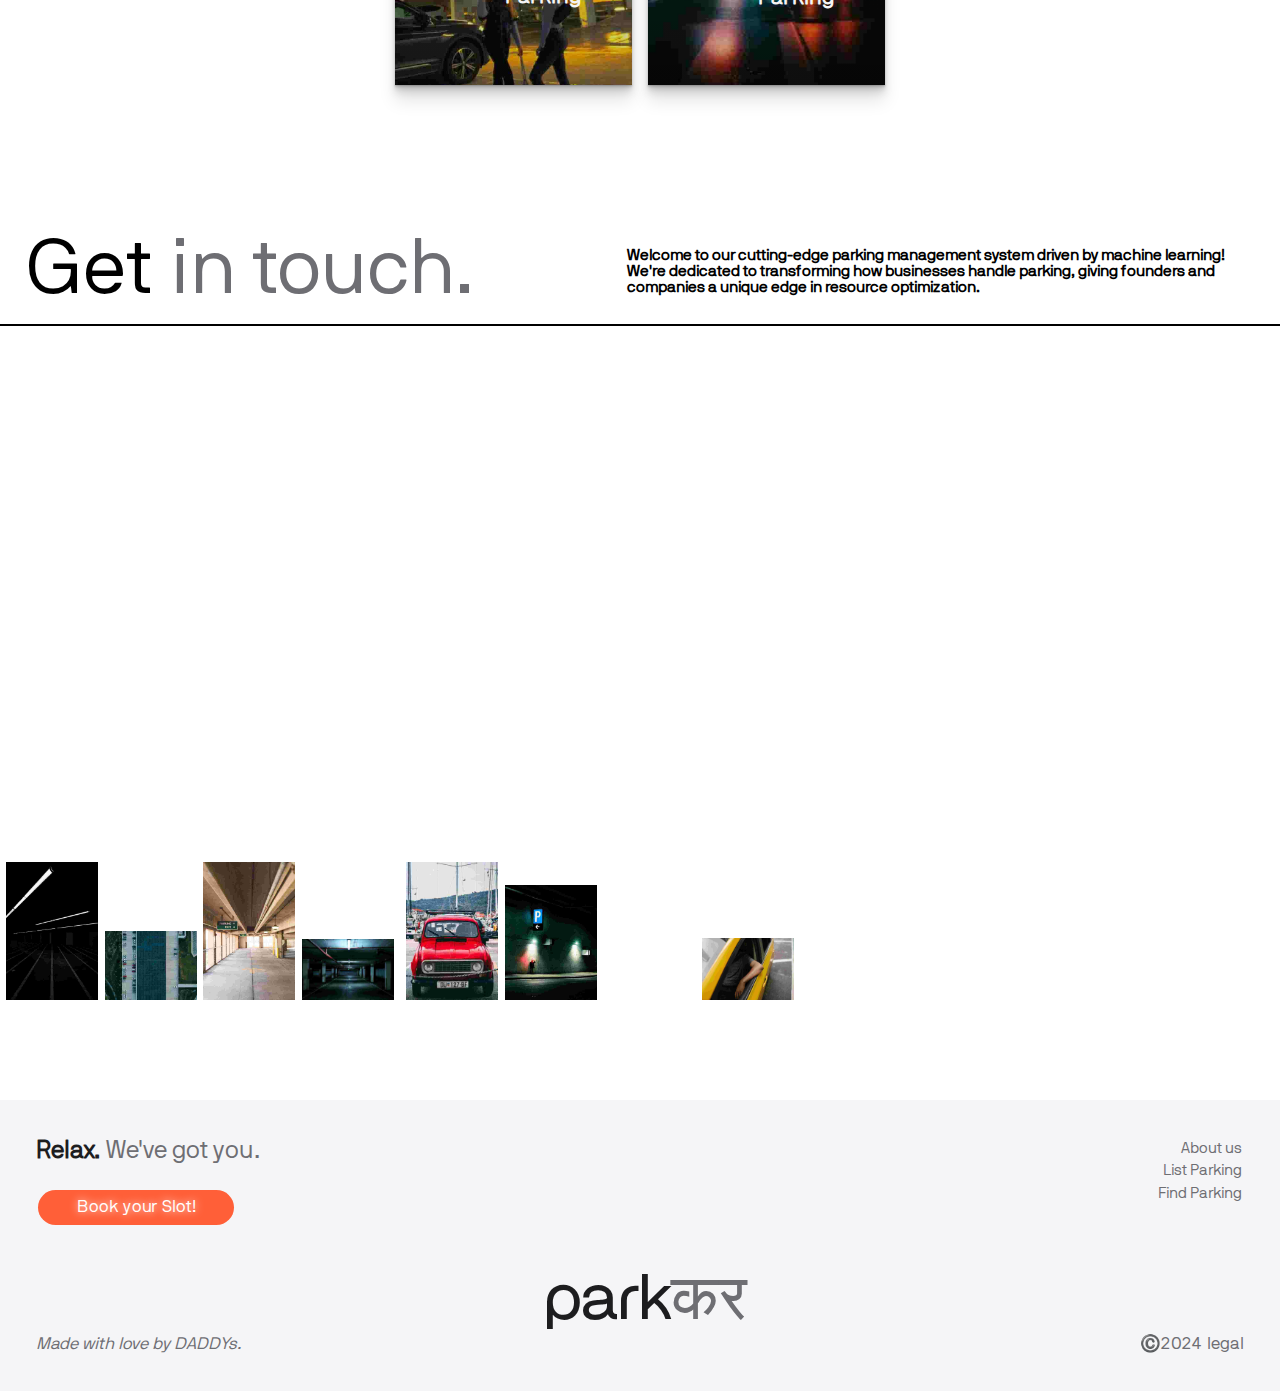
==== commit 8a6b4919: "Resolved lagging effect" ====
--- a/index.html
+++ b/index.html
@@ -57,9 +57,12 @@
         </div>
       </div>
       <div id="page3">
-        <video autoplay loop muted src="backgroundv.mp4"></video>
+        <video autoplay loop muted src="Video/2.mp4"></video>
         <div id="page3-top">
-          <h2><span class="explore">Explore</span> <span class="ourservice">our services</span></h2>
+          <h2>
+            <span class="explore">Explore</span>
+            <span class="ourservice">our services</span>
+          </h2>
         </div>
         <main class="page-content">
           <div class="card">
@@ -79,8 +82,6 @@
             </div>
           </div>
         </main>
-        
-
       </div>
       <div id="page4">
         <div id="page4-top">
@@ -118,11 +119,13 @@
       <div id="page5">
         <div id="top">
           <div id="top-left">
-            <h2><span class="relax">Relax.</span> <span>We've got you.</span></h2>
+            <h2>
+              <span class="relax">Relax.</span> <span>We've got you.</span>
+            </h2>
             <button>Book your Slot!</button>
           </div>
           <div id="top-right">
-            <h3><a href="#page2">About us.</a></h3>
+            <h3><a href="#page2">About us</a></h3>
             <h3><a href="#list-parking">List Parking</a></h3>
             <h3><a href="#find-parking">Find Parking</a></h3>
           </div>
@@ -130,8 +133,10 @@
         <div id="center">
           <h3><i>Made with love by DADDYs.</i></h3>
           <h1>
-            <span class="relax-park">p</span><span class="relax-park">a</span><span class="relax-park">r</span><span class="relax-park">k</span
-            ><span class="relax-park2">क</span><span class="relax-park2">र</span>
+            <span class="relax-park">p</span><span class="relax-park">a</span
+            ><span class="relax-park">r</span><span class="relax-park">k</span
+            ><span class="relax-park2">क</span
+            ><span class="relax-park2">र</span>
           </h1>
           <h3>©️2024 legal</h3>
         </div>
--- a/style.css
+++ b/style.css
@@ -51,7 +51,7 @@
   object-fit: cover;
   position: absolute;
 }
-#page3 video{
+#page3 video {
   height: 100%;
   width: 100%;
   object-fit: cover;
@@ -234,7 +234,6 @@
 }
 
 #page3 {
-  
   height: 100vh;
   width: 100%;
   position: relative;
@@ -251,26 +250,25 @@
   z-index: 10;
 }
 #page3-top h2 {
-  color:black;
+  color: black;
   font-size: 6vw;
   font-family: rejoy;
   font-weight: 400;
   width: 96%;
   margin-left: 2%;
 }
-.explore{
+.explore {
   font-family: rejoy;
   font-weight: 470;
-
-}
-.ourservice{
-  font-family: rejoy;
-  color:#6E6E73;
-  color:white;
+}
+.ourservice {
+  font-family: rejoy;
+  color: #6e6e73;
+  color: white;
   font-weight: 470;
 }
-.intouch{
-  color:#6E6E73;
+.intouch {
+  color: #6e6e73;
   font-weight: 470;
 }
 
@@ -397,12 +395,12 @@
 }
 #page5 #top #top-left button:hover {
   background-color: white;
-  font-weight: bold;
-  color: black;
+  color: #000;
   transition: ease-in-out 0.3s;
+  box-shadow: none;
 }
 #page5 #top-right {
-  font-size: 1.3vw;
+  font-size: 1vw;
   display: flex;
   flex-direction: column;
   align-items: end;
@@ -412,13 +410,26 @@
   margin: 0.2vw;
 }
 #page5 #top-right h3 a {
+  position: relative;
   text-decoration: none;
   color: #6e6e73;
   font-weight: 500;
   padding-bottom: 1vw;
 }
-#page5 #top-right h3:hover {
-  border-bottom: 0.2vw solid #6e6e73;
+
+#page5 #top-right h3 a::after {
+  content: "";
+  position: absolute;
+  width: 0;
+  height: 0.1vw;
+  background: #000;
+  bottom: 1vw;
+  left: 0;
+  transition: width 0.5s;
+}
+
+#page5 #top-right h3 a:hover::after {
+  width: 100%;
 }
 #page5 #center {
   display: flex;
@@ -476,7 +487,6 @@
   --white: hsl(334, 7%, 95%);
 }
 
-
 .selector {
   color: var(--selector);
 }
@@ -519,7 +529,6 @@
   justify-content: space-between;
   position: relative;
 }
-
 
 /* cards section */
 .page-content {
@@ -537,7 +546,7 @@
 }
 @media (min-width: 800px) {
   .page-content {
-    grid-template-columns: repeat(4, 1fr);
+    grid-template-columns: repeat(2, 1fr);
   }
 }
 
@@ -551,17 +560,21 @@
   text-align: center;
   color: whitesmoke;
   background-color: whitesmoke;
-  box-shadow: 0 1px 1px rgba(0, 0, 0, 0.1), 0 2px 2px rgba(0, 0, 0, 0.1), 0 4px 4px rgba(0, 0, 0, 0.1), 0 8px 8px rgba(0, 0, 0, 0.1), 0 16px 16px rgba(0, 0, 0, 0.1);
+  box-shadow: 0 1px 1px rgba(0, 0, 0, 0.1), 0 2px 2px rgba(0, 0, 0, 0.1),
+    0 4px 4px rgba(0, 0, 0, 0.1), 0 8px 8px rgba(0, 0, 0, 0.1),
+    0 16px 16px rgba(0, 0, 0, 0.1);
 }
 @media (max-width: 600px) {
   .card {
     height: 350px;
+    width: 237px;
     padding: 100px;
   }
 }
 @media (min-width: 600px) {
   .card {
     height: 350px;
+    width: 237px;
     padding: 100px;
   }
 }
@@ -586,17 +599,34 @@
   width: 100%;
   height: 200%;
   pointer-events: none;
-  background-image: linear-gradient(to bottom, hsla(0, 0%, 0%, 0) 0%, hsla(0, 0%, 0%, 0.009) 11.7%, hsla(0, 0%, 0%, 0.034) 22.1%, hsla(0, 0%, 0%, 0.072) 31.2%, hsla(0, 0%, 0%, 0.123) 39.4%, hsla(0, 0%, 0%, 0.182) 46.6%, hsla(0, 0%, 0%, 0.249) 53.1%, hsla(0, 0%, 0%, 0.32) 58.9%, hsla(0, 0%, 0%, 0.394) 64.3%, hsla(0, 0%, 0%, 0.468) 69.3%, hsla(0, 0%, 0%, 0.54) 74.1%, hsla(0, 0%, 0%, 0.607) 78.8%, hsla(0, 0%, 0%, 0.668) 83.6%, hsla(0, 0%, 0%, 0.721) 88.7%, hsla(0, 0%, 0%, 0.762) 94.1%, hsla(0, 0%, 0%, 0.79) 100%);
+  background-image: linear-gradient(
+    to bottom,
+    hsla(0, 0%, 0%, 0) 0%,
+    hsla(0, 0%, 0%, 0.009) 11.7%,
+    hsla(0, 0%, 0%, 0.034) 22.1%,
+    hsla(0, 0%, 0%, 0.072) 31.2%,
+    hsla(0, 0%, 0%, 0.123) 39.4%,
+    hsla(0, 0%, 0%, 0.182) 46.6%,
+    hsla(0, 0%, 0%, 0.249) 53.1%,
+    hsla(0, 0%, 0%, 0.32) 58.9%,
+    hsla(0, 0%, 0%, 0.394) 64.3%,
+    hsla(0, 0%, 0%, 0.468) 69.3%,
+    hsla(0, 0%, 0%, 0.54) 74.1%,
+    hsla(0, 0%, 0%, 0.607) 78.8%,
+    hsla(0, 0%, 0%, 0.668) 83.6%,
+    hsla(0, 0%, 0%, 0.721) 88.7%,
+    hsla(0, 0%, 0%, 0.762) 94.1%,
+    hsla(0, 0%, 0%, 0.79) 100%
+  );
   transform: translateY(-50%);
   transition: transform calc(var(--d) * 2) var(--e);
 }
 .card:nth-child(1):before {
-  background-image: url(sexygirls.jpg);
+  background-image: url(Images/sexygirls.jpg);
 }
 .card:nth-child(2):before {
-  background-image: url(hdcars.jpg);
-}
-
+  background-image: url(Images/hdcars.jpg);
+}
 
 .content {
   position: relative;
@@ -679,7 +709,8 @@
     transform: translateY(0);
     transition-delay: calc(var(--d) / 8);
   }
-  .card:focus-within:before, .card:focus-within:after,
+  .card:focus-within:before,
+  .card:focus-within:after,
   .card:focus-within .content,
   .card:focus-within .content > *:not(.title) {
     transition-duration: 0s;
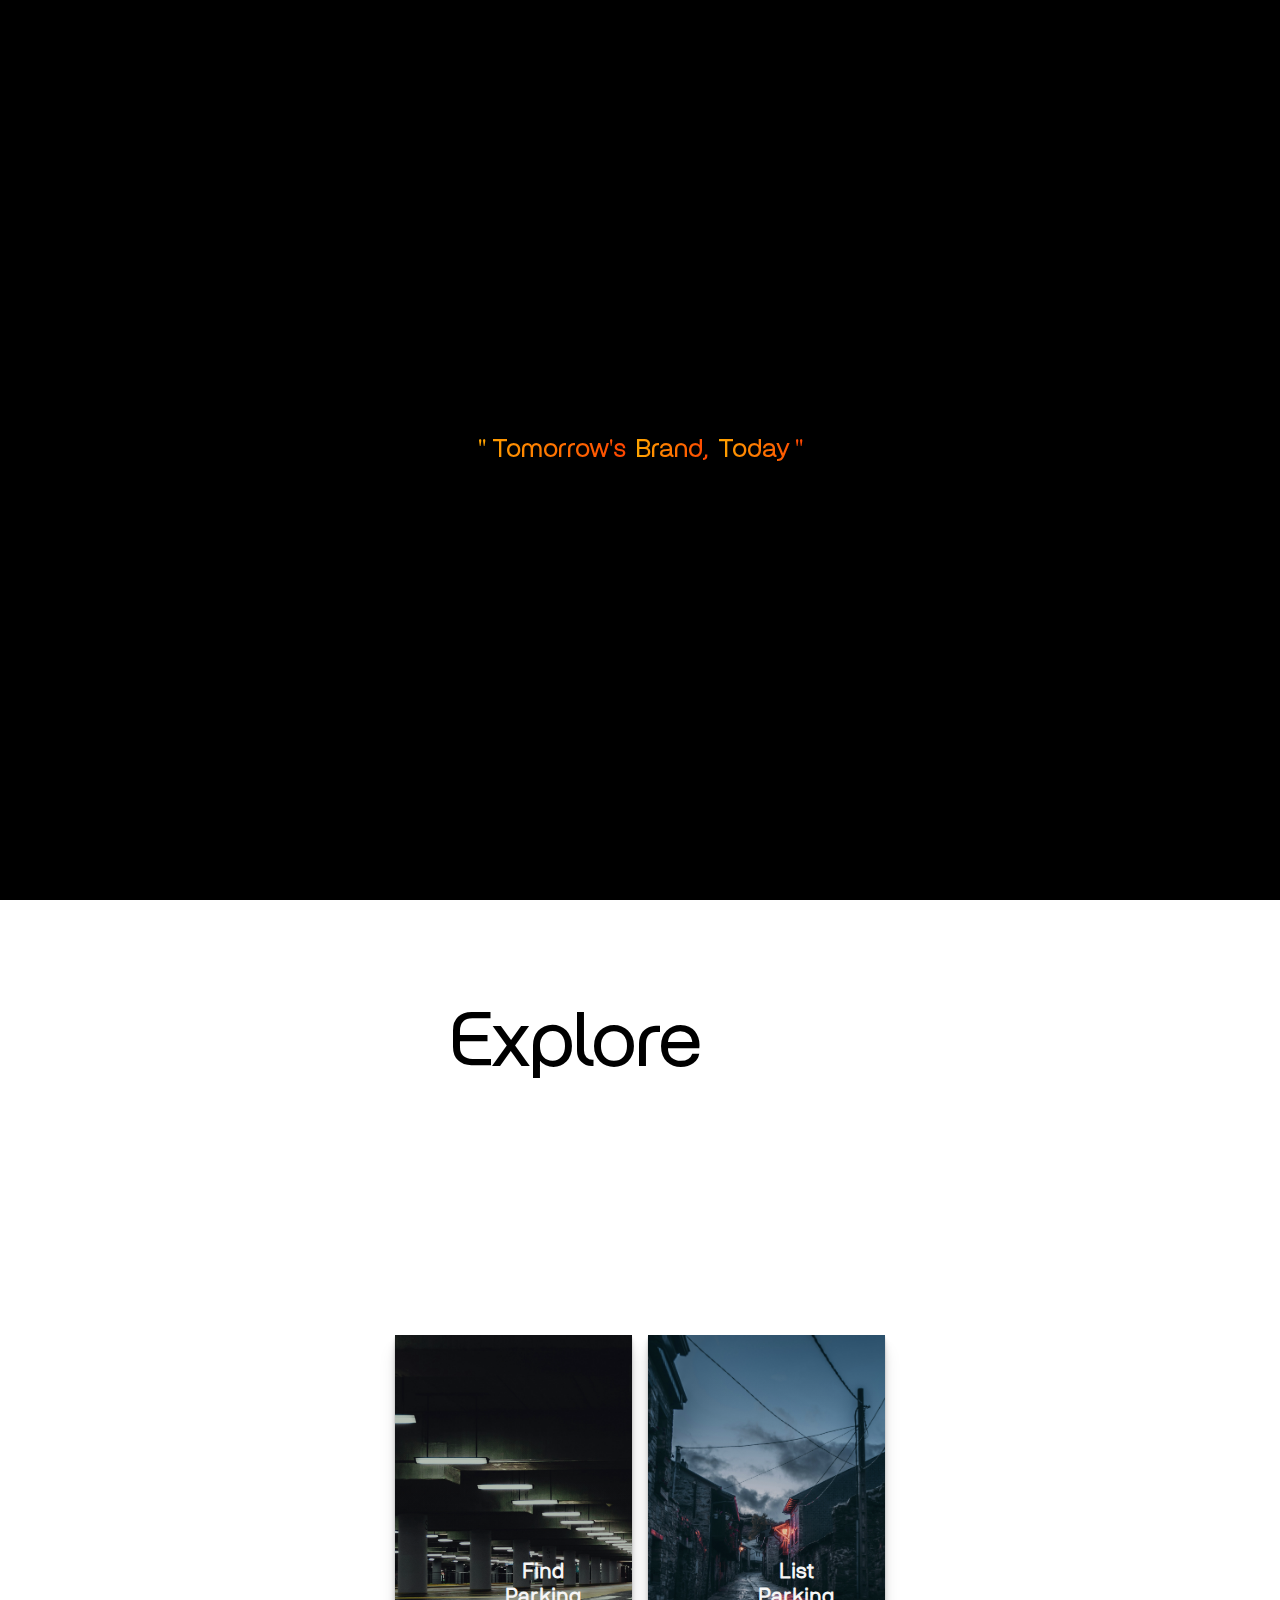
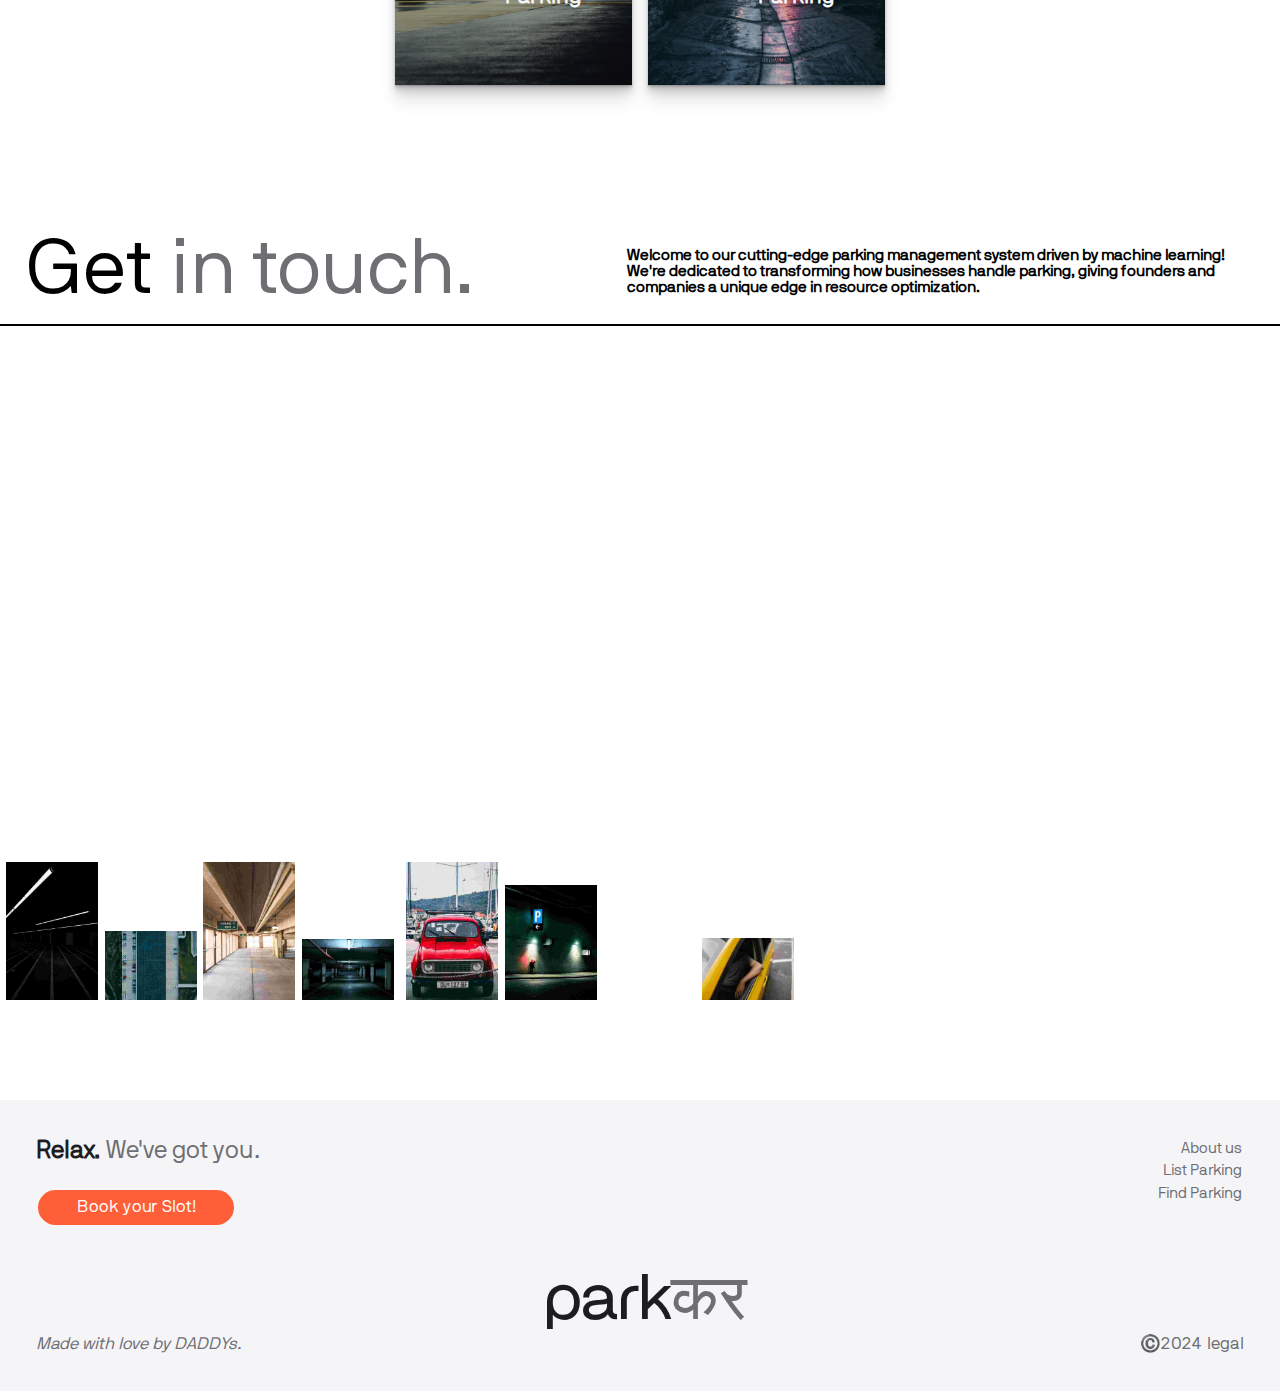
==== commit 1c3f4628: "login signup done" ====
--- a/index.html
+++ b/index.html
@@ -3,7 +3,11 @@
   <head>
     <meta charset="UTF-8" />
     <meta name="viewport" content="width=device-width, initial-scale=1.0" />
-    <link rel="shortcut icon" href="Images/favicon.png" type="image/x-icon" />
+    <link
+      rel="shortcut icon"
+      href="Images/logoParker.png"
+      type="image/x-icon"
+    />
     <link rel="stylesheet" href="https://unpkg.com/aos@next/dist/aos.css" />
     <link
       rel="stylesheet"
@@ -30,9 +34,62 @@
           <h5>slot</h5>
         </div>
         <video autoplay loop muted src="Video\1.mp4"></video>
+        <div class="login-page">
+          <div class="container">
+            <h1>Login</h1>
+            <form action="">
+              <div class="credentials">
+                <input type="text" placeholder="Email address" required />
+                <i class="bx bxs-user"></i>
+              </div>
+              <div class="credentials">
+                <input type="password" placeholder="Password" required />
+                <i class="bx bxs-lock-alt"></i>
+              </div>
+              <div class="extra">
+                <label><input type="checkbox" />Remember me</label>
+                <a href="#">Forgot password?</a>
+              </div>
+              <button type="submit" class="btn">Login</button>
+              <div class="register-link">
+                <p>
+                  Don't have an account? <a href="#" id="register">Register</a>
+                </p>
+              </div>
+            </form>
+          </div>
+        </div>
+        <div class="signup-page">
+          <div class="signup-container">
+            <h1>Sign Up</h1>
+            <form action="">
+              <div class="signup-credentials">
+                <input type="text" placeholder="Full Name" required />
+                <i class="bx bxs-user"></i>
+              </div>
+              <div class="signup-credentials">
+                <input type="text" placeholder="Email" required />
+                <i class="bx bx-envelope"></i>
+              </div>
+              <div class="signup-credentials">
+                <input type="password" placeholder="Password" required />
+                <i class="bx bxs-lock-alt"></i>
+              </div>
+              <div class="signup-credentials">
+                <input
+                  type="Confirm password"
+                  placeholder="Confirm Password"
+                  required
+                />
+                <i class="bx bxs-lock-alt"></i>
+              </div>
+              <button type="submit" class="signup-btn">Sign Up</button>
+            </form>
+          </div>
+        </div>
         <div id="page1-content">
           <nav>
-            <h3><a href="#">The Parking Allotment Venture.</a></h3>
+            <h3><a href="#">The Parking Allotment Venture</a></h3>
             <div id="nav-part2">
               <!-- <h4><a href="#">Log Out</a></h4>
               <h4>
@@ -40,8 +97,8 @@
                   ><img class="user-img" src="Images/1.jpg" alt="User Photo"
                 /></a>
               </h4> -->
-              <h4><a href="#">Sign In</a></h4>
-              <h4><a href="#">Log In</a></h4>
+              <h4 id="signUp"><a href="#">Sign Up</a></h4>
+              <h4 id="logIn"><a href="#">Log In</a></h4>
               <h4 id="menu"><a href="#">Menu</a></h4>
             </div>
           </nav>
@@ -69,16 +126,14 @@
             <div class="content">
               <h2 class="title">Find Parking</h2>
               <p class="copy">Find a space for your car</p>
-              <button class="btn">Find Parking</button>
+              <button class="parking-btn">Find Parking</button>
             </div>
           </div>
           <div class="card">
             <div class="content">
               <h2 class="title">List Parking</h2>
-              <p class="copy">
-                List your parking space today, &amp; Start earning effortlessly!
-              </p>
-              <button class="btn">Enlist Now</button>
+              <p class="copy">List your parking space today</p>
+              <button class="parking-btn">Enlist Now</button>
             </div>
           </div>
         </main>
@@ -162,7 +217,8 @@
       AOS.init();
     </script>
     <script src="script.js"></script>
-    <script src="3dEffect.js"></script>
     <script src="menu.js"></script>
+    <script src="login.js"></script>
+    <script src="signup.js"></script>
   </body>
 </html>
--- a/style.css
+++ b/style.css
@@ -27,6 +27,17 @@
   position: relative;
   -webkit-user-select: none;
   user-select: none;
+}
+#lens {
+  position: absolute;
+  border: 1px solid #000;
+  border-radius: 50%;
+  cursor: none;
+  width: 200px;
+  height: 200px;
+  overflow: hidden;
+  display: none;
+  box-shadow: 0 0 10px rgba(0, 0, 0, 0.5);
 }
 #cursor {
   height: 5vw;
@@ -60,7 +71,6 @@
 #page1-content {
   height: 100%;
   width: 100%;
-  /* background-color: rgb(0, 0, 0); */
   position: relative;
   z-index: 10;
   color: #fff;
@@ -160,6 +170,191 @@
   color: #faf8f3;
   display: inline-block;
   font-family: "rejoy";
+}
+
+.signup-page {
+  display: none;
+  justify-content: center;
+  align-items: center;
+  min-height: 100vh;
+  background-size: cover;
+  background-position: center;
+  transition: opacity 0.5s, visibility 0.5s;
+}
+.signup-page.signup-page--active {
+  display: flex;
+  animation: slideIn 0.5s ease-in-out;
+}
+@keyframes slideIn {
+  0% {
+    opacity: 0;
+    transform: translateY(-20px);
+  }
+  100% {
+    opacity: 1;
+    transform: translateY(0);
+  }
+}
+.signup-page .signup-container {
+  width: 420px;
+  color: #fff;
+  background: transparent;
+  border: 2px solid rgba(225, 225, 225, 0.2);
+  backdrop-filter: blur(100px);
+  box-shadow: 0 0 10px rgba(0, 0, 0, 0.1);
+  border-radius: 10px;
+  padding: 30px 40px;
+}
+.signup-page .signup-container h1 {
+  font-size: 24px;
+  text-align: center;
+}
+.signup-page .signup-container .signup-credentials {
+  position: relative;
+  width: 100%;
+  height: 50px;
+  margin: 30px 0;
+}
+.signup-page .signup-container .signup-credentials input {
+  width: 100%;
+  height: 100%;
+  background: transparent;
+  border: none;
+  outline: none;
+  border: 2px solid rgba(255, 255, 255, 0.2);
+  border-radius: 40px;
+  padding: 15px;
+  color: #fff;
+}
+.signup-page .signup-container .signup-credentials input::placeholder {
+  color: #fff;
+}
+.signup-page .signup-container .signup-credentials i {
+  position: absolute;
+  right: 20px;
+  top: 50%;
+  transform: translateY(-50%);
+  font-size: 17px;
+}
+.signup-page .signup-container .signup-btn {
+  width: 100%;
+  height: 45px;
+  background: #fff;
+  border: none;
+  outline: none;
+  border-radius: 40px;
+  box-shadow: 0 0 10px rgba(0, 0, 0, 0.1);
+  cursor: pointer;
+  font-size: 16px;
+  color: #333;
+  font-weight: 600;
+}
+.signup-page .signup-container .signup-btn:hover {
+  background-color: #8080;
+  color: white;
+  cursor: pointer;
+}
+
+.login-page {
+  display: none;
+  justify-content: center;
+  align-items: center;
+  min-height: 100vh;
+  background-size: cover;
+  background-position: center;
+  transition: opacity 0.5s, visibility 0.5s;
+}
+.login-page.login-page--active {
+  display: flex;
+  animation: slideIn 0.5s ease-in-out;
+}
+.login-page .container {
+  width: 420px;
+  color: #fff;
+  background: transparent;
+  border: 2px solid rgba(225, 225, 225, 0.2);
+  backdrop-filter: blur(100px);
+  box-shadow: 0 0 10px rgba(0, 0, 0, 0.1);
+  border-radius: 10px;
+  padding: 30px 40px;
+}
+.login-page .container h1 {
+  font-size: 24px;
+  text-align: center;
+}
+.login-page .container .credentials {
+  position: relative;
+  width: 100%;
+  height: 50px;
+  margin: 30px 0;
+}
+.login-page .container .credentials input {
+  width: 100%;
+  height: 100%;
+  background: transparent;
+  border: none;
+  outline: none;
+  border: 2px solid rgba(255, 255, 255, 0.2);
+  border-radius: 40px;
+  padding: 15px;
+  color: #fff;
+}
+.login-page .container .credentials input::placeholder {
+  color: #fff;
+}
+.login-page .container .credentials i {
+  position: absolute;
+  right: 20px;
+  top: 50%;
+  transform: translateY(-50%);
+  font-size: 17px;
+}
+.login-page .container .extra {
+  display: flex;
+  justify-content: space-between;
+  font-size: 14.5px;
+  margin: -15px 0 15px;
+}
+.login-page .container .extra label input {
+  accent-color: #fff;
+  margin-right: 3px;
+}
+.login-page .container .extra a {
+  color: #fff;
+  text-decoration: none;
+}
+.login-page .container .extra a:hover {
+  text-decoration: underline;
+}
+.login-page .container .btn {
+  width: 100%;
+  height: 45px;
+  background: #fff;
+  border: none;
+  outline: none;
+  border-radius: 40px;
+  box-shadow: 0 0 10px rgba(0, 0, 0, 0.1);
+  cursor: pointer;
+  font-size: 16px;
+  color: #333;
+  font-weight: 600;
+}
+.login-page .container .btn:hover {
+  background-color: #8080;
+  color: white;
+  cursor: pointer;
+}
+.login-page .container .register-link {
+  font-size: 14.5px;
+  text-align: center;
+  margin: 20px 0 15px;
+}
+.login-page .container .register-link p a {
+  color: #fff;
+  text-decoration: none;
+}
+.login-page .container .register-link p a:hover {
+  text-decoration: underline;
 }
 
 #page1-content .menu {
@@ -509,25 +704,14 @@
   grid-template: repeat(3, 1fr) / repeat(3, 1fr);
 }
 
-button {
+#top-left button {
   align-self: flex-start;
   font-size: 3rem;
   border-radius: 1.7vw;
   color: white;
   background-color: hsl(224, 32%, 12%);
   padding: 1vw 2vw;
-  text-shadow: 0 0 0.5em currentColor;
   margin: 1vw;
-}
-#list-parking button {
-  padding: 1vw 4vw;
-}
-#find-parking {
-  display: flex;
-  flex-direction: column;
-  align-items: flex-end;
-  justify-content: space-between;
-  position: relative;
 }
 
 /* cards section */
@@ -622,12 +806,15 @@
   transition: transform calc(var(--d) * 2) var(--e);
 }
 .card:nth-child(1):before {
-  background-image: url(Images/sexygirls.jpg);
+  background-image: url(Images/findParking.jpg);
+  filter: blur(0.5px);
+  filter: grayscale(30%);
 }
 .card:nth-child(2):before {
-  background-image: url(Images/hdcars.jpg);
-}
-
+  background-image: url(Images/listParking.jpg);
+  filter: blur(0.5px);
+  filter: grayscale(30%);
+}
 .content {
   position: relative;
   display: flex;
@@ -655,7 +842,7 @@
   line-height: 1.35;
 }
 
-.btn {
+.parking-btn {
   cursor: pointer;
   margin-top: 1.5rem;
   padding: 0.75rem 1.5rem;
@@ -664,15 +851,24 @@
   letter-spacing: 0.025rem;
   text-transform: uppercase;
   color: white;
-  background-color: black;
+  background-color: #0d0d0d;
   border: none;
-}
-.btn:hover {
-  background-color: #0d0d0d;
-}
-.btn:focus {
+  border-radius: 10px;
+  box-shadow: 2px 2px 4px rgba(0, 0, 0, 0.2);
+  transition: background-color 0.3s ease, transform 0.3s ease;
+}
+
+.parking-btn:hover {
+  box-shadow: 0 0 10px rgba(0, 0, 0, 0.3);
+  transform: translateY(-2px);
+  background-color: #333;
+  color: white;
+}
+
+.parking-btn:focus {
   outline: 1px dashed yellow;
   outline-offset: 3px;
+  transform: scale(1.05);
 }
 
 @media (hover: hover) and (min-width: 600px) {
@@ -715,4 +911,40 @@
   .card:focus-within .content > *:not(.title) {
     transition-duration: 0s;
   }
-}
+  .card:hover {
+    display: flex;
+    align-items: center;
+    justify-content: center;
+  }
+}
+@media only screen and (max-width: 600px) {
+  .page-content {
+    width: 100%;
+    height: 100%;
+    display: flex;
+    /* overflow: auto;  */
+    justify-content: center;
+    align-items: center;
+  }
+  .card {
+    height: 350px;
+    width: 237px;
+    padding: 100px;
+    display: flex;
+    justify-content: center;
+    align-items: center;
+    margin: auto;
+  }
+}
+@media only screen and (max-width: 600px) {
+  .page-content {
+    width: 100%;
+    height: 100%;
+    overflow: auto;
+  }
+  .card {
+    height: 350px;
+    width: 237px;
+    padding: 100px;
+  }
+}
